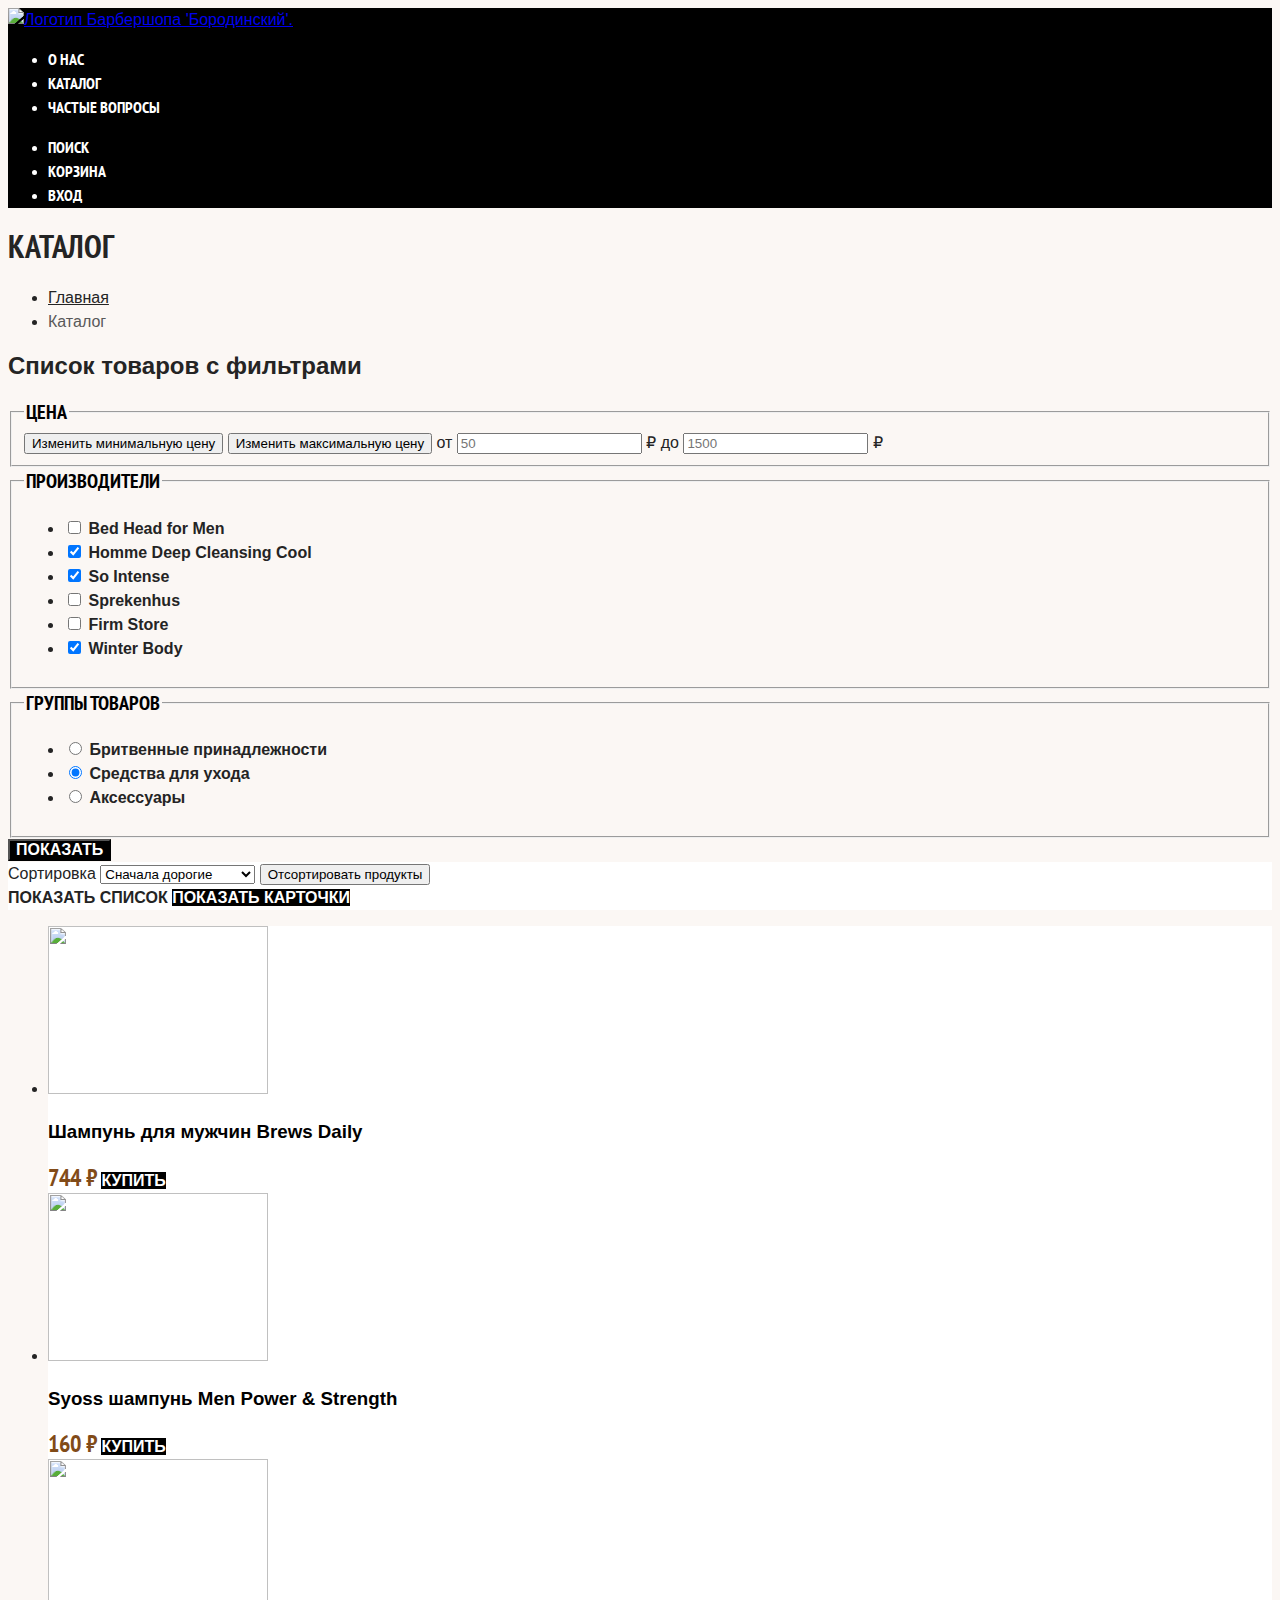
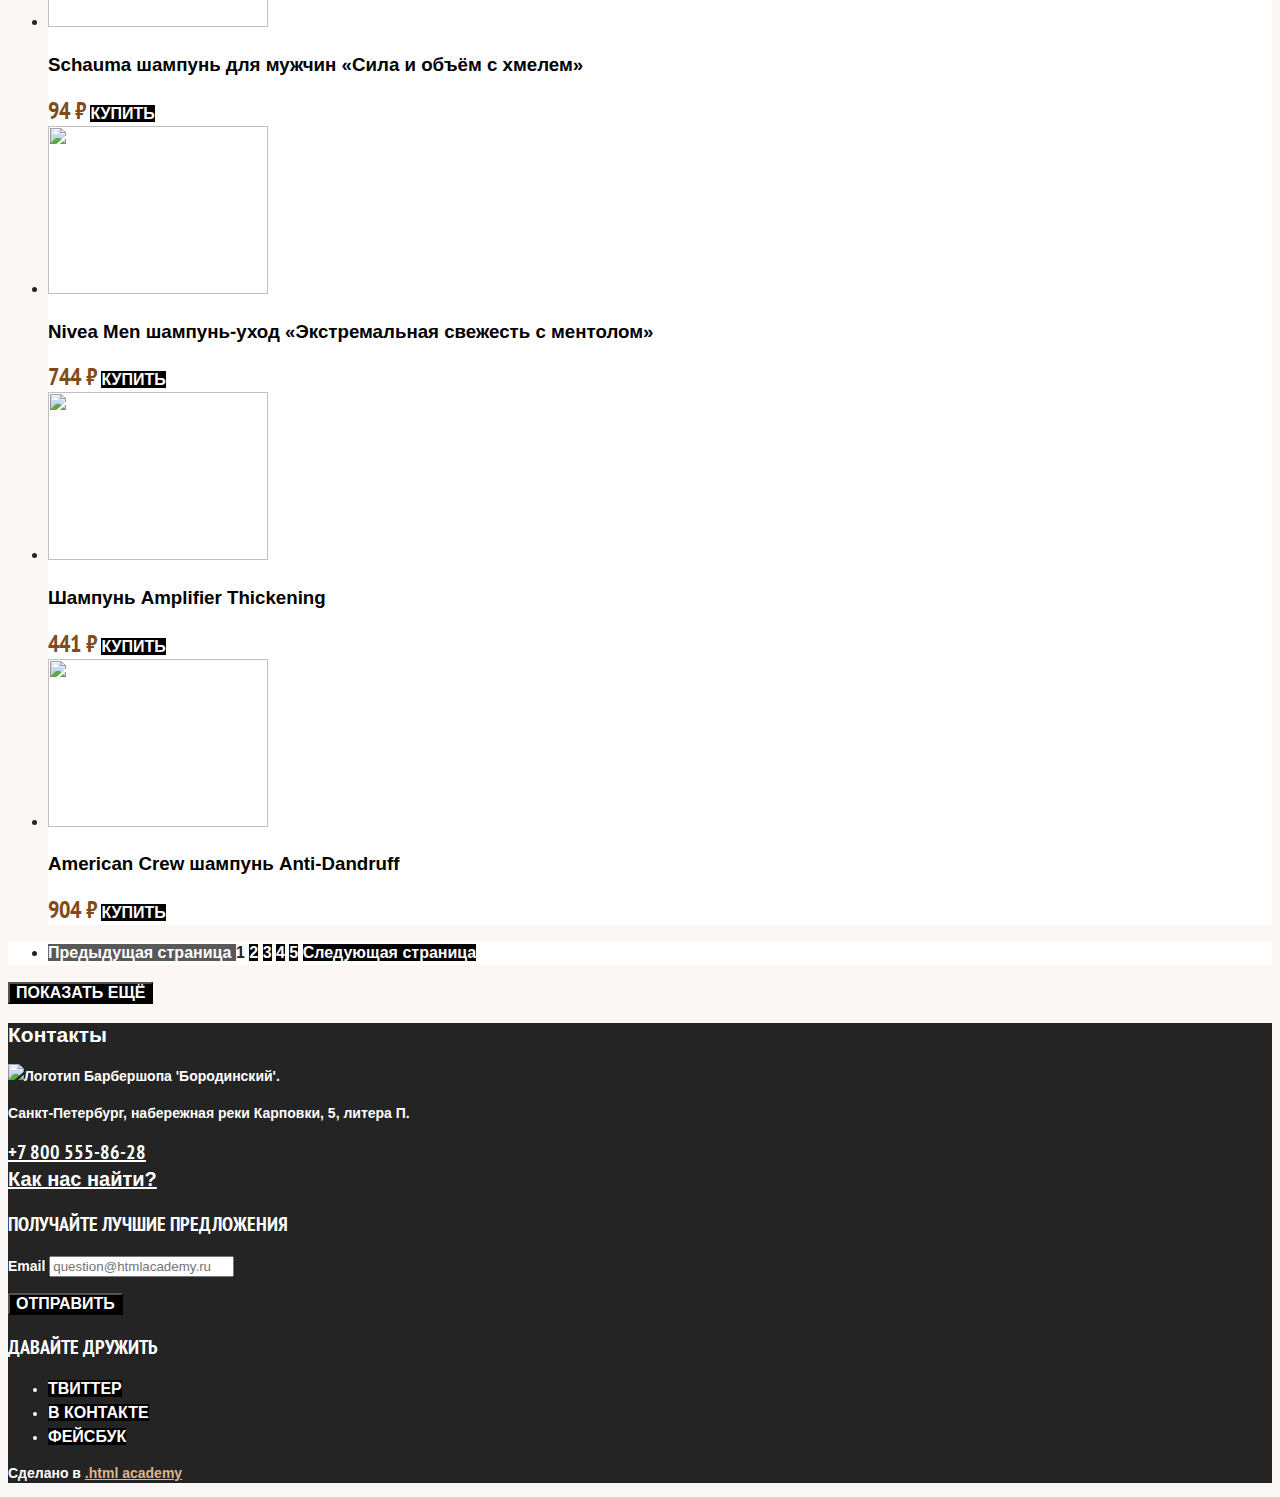
==== catalog.html @ 208378c4 "Базовая стилизация страниц" ====
<!DOCTYPE html>
<html lang="ru">

<head>
  <meta charset="UTF-8">
  <meta http-equiv="X-UA-Compatible" content="IE=edge">
  <meta name="viewport" content="width=device-width, initial-scale=1.0">
  <title>Каталог</title>
  <link rel="preconnect" href="https://fonts.googleapis.com">
  <link rel="preconnect" href="https://fonts.gstatic.com" crossorigin>
  <link href="https://fonts.googleapis.com/css2?family=PT+Sans+Narrow:wght@700&display=swap" rel="stylesheet">
  <link rel="stylesheet" href="style/style.css">
</head>

<body>
  <header class="page-header">
    <nav class="navigation">
      <a class="navigation__logo" href="index.html">
        <img class="page-header__logo" src="images/logo-short-header.svg" width="140" height="18"
          alt="Логотип Барбершопа 'Бородинский'.">
      </a>
      <ul class="navigation__list">
        <li class="navigatioin__item">
          <a class="navigation__link" href="about.html">О нас</a>
        </li>
        <li class="navigatioin__item">
          <a class="navigation__link navigation__link--current" href="catalog.html">Каталог</a>
        </li>
        <li class="navigatioin__item">
          <a class="navigation__link" href="faq.html">Частые вопросы</a>
        </li>
      </ul>
      <ul class="navigation__list navigation__list--user">
        <li class="navigatioin__item">
          <a class="navigation__link" href="№">
            <span class="visually-hidden">Поиск</span>
          </a>
        </li>
        <li class="navigatioin__item">
          <a class="navigation__link" href="#">
            <span class="visually-hidden">Корзина</span>
          </a>
        </li>
        <li class="navigatioin__item">
          <a class="navigation__link" href="#">Вход</a>
        </li>
      </ul>
    </nav>
  </header>
  <main class="main-inner">
    <header class="inner-header">
      <h1 class="inner-header__title">Каталог</h1>
      <ul class="breadcrumbs">
        <li class="breadcrumbs__item">
          <a class="breadcrumbs__link" href="index.html">Главная</a>
        </li>
        <li class="breadcrumbs__item">
          <a class="breadcrumbs__link breadcrumbs__link--current">Каталог</a>
        </li>
      </ul>
    </header>
    <section class="catalog-products">
      <h2 class="visually-hidden">Список товаров с фильтрами</h2>
      <form class="catalog-filter" action="https://echo.htmlacademy.ru" method="get">
        <fieldset class="catalog-filter__group">
          <legend class="catalog-filter__title">Цена</legend>
          <button class="range__toggle range-toggle--min" type="button">
            <span class="visually-hidden">Изменить минимальную цену</span>
          </button>
          <button class="range__toggle range-toggle--max" type="button">
            <span class="visually-hidden">Изменить максимальную цену</span>
          </button>
          <label class="catalog-filter__label">от
            <input class="catalog-filter__input" name="min-price" type="text" placeholder="50"> ₽
          </label>
          <label class="catalog-filter__label">до
            <input class="catalog-filter__input" name="min-price" type="text" placeholder="1500"> ₽
          </label>
        </fieldset>
        <fieldset class="catalog-filter__group">
          <legend class="catalog-filter__title">Производители</legend>
          <ul class="catalog-filter__list">
            <li class="catalog-filter__item">
              <label class="control">
                <input class="visually-hidden control__input" name="Bed Head for Men" type="checkbox">
                <span class="control__mark"></span>
                <span class="control__label">Bed Head for Men</span>
              </label>
            </li>
            <li class="catalog-filter__item">
              <label class="control">
                <input class="visually-hidden control__input" name="Homme Deep Cleansing Cool" type="checkbox" checked>
                <span class="control__mark"></span>
                <span class="control__label">Homme Deep Cleansing Cool</span>
              </label>
            </li>
            <li class="catalog-filter__item">
              <label class="control">
                <input class="visually-hidden control__input" name="So Intense" type="checkbox" checked>
                <span class="control__mark"></span>
                <span class="control__label">So Intense</span>
              </label>
            </li>
            <li class="catalog-filter__item">
              <label class="control">
                <input class="visually-hidden control__input" name="Sprekenhus" type="checkbox">
                <span class="control__mark"></span>
                <span class="control__label">Sprekenhus</span>
              </label>
            </li>
            <li class="catalog-filter__item">
              <label class="control">
                <input class="visually-hidden control__input" name="Firm Storе" type="checkbox">
                <span class="control__mark"></span>
                <span class="control__label">Firm Storе</span>
              </label>
            </li>
            <li class="catalog-filter__item">
              <label class="control">
                <input class="visually-hidden control__input" name="Winter Body" type="checkbox" checked>
                <span class="control__mark"></span>
                <span class="control__label">Winter Body</span>
              </label>
            </li>
          </ul>
        </fieldset>
        <fieldset class="catalog-filter__group">
          <legend class="catalog-filter__title">Группы товаров</legend>
          <ul class="catalog-filter__list">
            <li class="catalog-filter__item">
              <label class="control">
                <input class="visually-hidden control__input" name="product-group" value="shaving-supples" type="radio">
                <span class="control__mark"></span>
                <span class="control__label">Бритвенные принадлежности</span>
              </label>
            </li>
            <li class="catalog-filter__item">
              <label class="control">
                <input class="visually-hidden control__input" name="product-group" value="care-products" type="radio"
                  checked>
                <span class="control__mark"></span>
                <span class="control__label">Средства для ухода</span>
              </label>
            </li>
            <li class="catalog-filter__item">
              <label class="control">
                <input class="visually-hidden control__input" name="product-group" value="accessories" type="radio">
                <span class="control__mark"></span>
                <span class="control__label">Аксессуары</span>
              </label>
            </li>
          </ul>
        </fieldset>
        <button class="button" type="submit">Показать</button>
      </form>
      <div class="sorting-container">
        <form class="sorting-type" action="https://echo.htmlacademy.ru" method="get">
          <label class="visually-hidden" for="sorting">Сортировка</label>
          <select class="select-control" id="sorting" name="sorting">
            <option value="popular">Сначала популярные</option>
            <option value="cheap">Сначала дешевые</option>
            <option value="expensive" selected>Сначала дорогие</option>
          </select>
          <button class="visually-hidden">Отсортировать продукты</button>
        </form>
        <a class="button button--light" href="#">
          <span class="visually-hidden">Показать список</span>
        </a>
        <a class="button" href="#">
          <span class="visually-hidden">Показать карточки</span>
        </a>
      </div>
      <ul class="product-list">
        <li class="product-list__item">
          <a class="product-list__link" href="#">
            <img class="product-list__image" src="images/catalog/product-1.jpg" width="220" height="168" alt="">
            <h3 class="product-list__title">Шампунь для мужчин Brews Daily</h3>
          </a>
          <b class="product-list__price">744 ₽</b>
          <a class="button" href="#">Купить</a>
        </li>
        <li class="product-list__item">
          <a class="product-list__link" href="#">
            <img class="product-list__image" src="images/catalog/product-2.jpg" width="220" height="168" alt="">
            <h3 class="product-list__title">Syoss шампунь Men Power & Strength</h3>
          </a>
          <b class="product-list__price">160 ₽</b>
          <a class="button" href="#">Купить</a>
        </li>
        <li class="product-list__item">
          <a class="product-list__link" href="#">
            <img class="product-list__image" src="images/catalog/product-3.jpg" width="220" height="168" alt="">
            <h3 class="product-list__title">Schauma шампунь для мужчин «Сила и объём с хмелем»</h3>
          </a>
          <b class="product-list__price">94 ₽</b>
          <a class="button" href="#">Купить</a>
        </li>
        <li class="product-list__item">
          <a class="product-list__link" href="#">
            <img class="product-list__image" src="images/catalog/product-4.jpg" width="220" height="168" alt="">
            <h3 class="product-list__title">Nivea Men шампунь-уход «Экстремальная свежесть с ментолом»</h3>
          </a>
          <b class="product-list__price">744 ₽</b>
          <a class="button" href="#">Купить</a>
        </li>
        <li class="product-list__item">
          <a class="product-list__link" href="#">
            <img class="product-list__image" src="images/catalog/product-5.jpg" width="220" height="168" alt="">
            <h3 class="product-list__title">Шампунь Amplifier Thickening</h3>
          </a>
          <b class="product-list__price">441 ₽</b>
          <a class="button" href="#">Купить</a>
        </li>
        <li class="product-list__item">
          <a class="product-list__link" href="#">
            <img class="product-list__image" src="images/catalog/product-6.jpg" width="220" height="168" alt="">
            <h3 class="product-list__title">American Crew шампунь Anti-Dandruff</h3>
            <b class="product-list__price">904 ₽</b>
            <a class="button" href="#">Купить</a>
        </li>
      </ul>
      <ul class="pagination">
        <li class="pagination__item">
          <a class="pagination__link pagination__link--prev pagination__link--disabled">
            <span class="visually-hidden">Предыдущая страница</span>
          </a>
          <a class="pagination__link pagination__link--current">1</a>
          <a class="pagination__link" href="#">2</a>
          <a class="pagination__link" href="#">3</a>
          <a class="pagination__link" href="#">4</a>
          <a class="pagination__link" href="#">5</a>
          <a class="pagination__link pagination__link--next" href="#">
            <span class="visually-hidden">Следующая страница</span>
          </a>
        </li>
      </ul>
      <button class="button">Показать ещё</button>
    </section>
  </main>
  <footer class="page-footer">
    <section class="footer-contacts">
      <h2 class="visually-hidden">Контакты</h2>
      <img class="footer-contacts__logo" src="images/logo-short-footer.svg" width="187" height="24"
        alt="Логотип Барбершопа 'Бородинский'.">
      <address class="contacts__address">
        <p class="footer-contacts__address-text">Санкт-Петербург, набережная реки Карповки, 5, литера П.</p>
        <a class="footer-contacts__phone" href="tel:88005558628">+7 800 555-86-28</a>
      </address>
      <a class="footer-contacts__link"
        href="https://www.google.com/maps/place/%D0%BD%D0%B0%D0%B1.+P%D0%B5%D0%BA%D0%B8+%D0%9A%D0%B0%D1%80%D0%BF%D0%BE%D0%B2%D0%BA%D0%B8,+5+%D0%BA%D0%BE%D1%80%D0%BF%D1%83%D1%81+%D0%9F,+%D0%A1%D0%B0%D0%BD%D0%BA%D1%82-%D0%9F%D0%B5%D1%82%D0%B5%D1%80%D0%B1%D1%83%D1%80%D0%B3,+197022/@59.9683447,30.3151923,17z/data=!3m1!4b1!4m5!3m4!1s0x4696315bc4e8ce61:0x74d4f0cbfe1fd995!8m2!3d59.968342!4d30.317381">Как
        нас найти?</a>
    </section>
    <section class="newsletter-form">
      <h2 class="newsletter-form__title">Получайте лучшие предложения</h2>
      <form class="newsletter-form__block" action="https://echo.htmlacademy.ru" method="post">
        <p class="newsletter-form__email">
          <label class="visually-hidden" for="newsletter-email">Email</label>
          <input class="field" id="newsletter-email" name="newsletter-email" type="email"
            placeholder="question@htmlacademy.ru" required>
        </p>
        <button class="button newsletter-form__button">
          <span class="visually-hidden">Отправить</span>
        </button>
      </form>
    </section>
    <section class="footer-social">
      <h2 class="footer-social__title">Давайте дружить</h2>
      <ul class="footer-social__list">
        <li class="footer-social__item">
          <a class="button" href="https://twitter.com/htmlacademy_ru">
            <span class="visually-hidden">Твиттер</span>
          </a>
        </li>
        <li class="footer-social__item">
          <a class="button" href="https://vk.com/htmlacademy">
            <span class="visually-hidden">В контакте</span>
          </a>
        </li>
        <li class="footer-social__item">
          <a class="button" href="https://www.facebook.com/htmlacademy">
            <span class="visually-hidden">Фейсбук</span>
          </a>
        </li>
      </ul>
      <p class="about-text">Сделано в <a class="html-academy-link" href="https://htmlacademy.ru/">.html academy</a></p>
    </section>
  </footer>

</body>

</html>
---- style/style.css ----
/* PT Sans */

@font-face {
  font-family: "PT Sans";
  font-style: normal;
  font-weight: 400;
  src: url("../fonts/ptsans-400.woff2") format("woff2"),
    url("../fonts/ptsans-400.woff") format("woff");
  font-display: swap;
}

@font-face {
  font-family: "PT Sans";
  font-style: normal;
  font-weight: 700;
  src: url("../fonts/ptsans-700.woff2") format("woff2"),
    url("../fonts/ptsans-700.woff") format("woff");
  font-display: swap;
}

body {
  font-family: "PT Sans", sans-serif;
  font-size: 16px;
  line-height: 24px;
  color: #242424;
  background-color: #fbf7f4;
  background-image: url("../images/noisy-texture.png");
}

.button {
  font-family: inherit;
  font-size: 16px;
  line-height: 16px;
  font-weight: 700;
  text-align: center;
  color: #ffffff;
  background-color: #000000;
  text-decoration: none;
  text-transform: uppercase;
}

.button--feedback {
  color: #000000;
  background-color: #ffffff;
}

.button--light {
  color: #242424;
  background-color: #ffffff;
}

/* Шапка */
.page-header {
  color: #ffffff;
  background-color: #000000;
}

/* Навигация */
.navigation__link {
  font-family: "PT Sans Narrow", sans-serif;
  font-weight: 700;
  line-height: 22px;
  color: inherit;
  text-align: center;
  text-transform: uppercase;
  text-decoration: none;
}

.main-index {
  color: #ffffff;
  background-color: #000000;
  background-image: url("../images/index-bg.jpg");
  background-size: 100% auto;
  background-repeat: no-repeat;
}

/* Преимущества */
.advantages__list {
  text-align: center;
}

.advantages__title {
  font-family: "PT Sans Narrow", sans-serif;
  font-size: 32px;
  line-height: 35px;
  text-transform: uppercase;
}

/* Index-columns */
.index-columns {
  color: #242424;
  background-color: #fbf7f4;
  background-image: url("../images/noisy-texture.png");
}

/* Популярные услуги */
.services {
  text-transform: uppercase;
}

.services__title {
  font-family: "PT Sans Narrow", sans-serif;
  font-size: 32px;
  line-height: 35px;
}

.services__list {
  font-size: 20px;
  line-height: 28px;
  font-weight: 700;
}

.services__price {
  font-family: "PT Sans Narrow", sans-serif;
  color: #af7842;
}

/* Галлерея */
.gallery__title {
  font-family: "PT Sans Narrow", sans-serif;
  font-size: 32px;
  line-height: 35px;
  text-transform: uppercase;
}

/* Контакты */
.contacts {
  font-weight: 700;
}

.contacts__title {
  font-family: "PT Sans Narrow", sans-serif;
  font-size: 32px;
  line-height: 35px;
  text-transform: uppercase;
}

.contacts__subtitle {
  font-family: "PT Sans Narrow", sans-serif;
  font-size: 20px;
  line-height: 28px;
  color: #af7842;
  text-transform: uppercase;
}

.contacts__address {
  font-style: normal;
}

.contacts__address-text {
  font-family: "PT Sans", sans-serif;
}

.contacts__phone {
  font-family: "PT Sans Narrow", sans-serif;
  font-size: 24px;
  line-height: 28px;
  color: #242424;
}

/* Форма записи */
.appointment__title {
  font-family: "PT Sans Narrow", sans-serif;
  font-size: 32px;
  line-height: 35px;
  text-transform: uppercase;
}

.appointment__text {
  color: #595959;
}

.appointment__form-label-text {
  line-height: 22px;
  font-weight: 700;
  text-transform: uppercase;
}

/* Футер */
.page-footer {
  font-size: 14px;
  font-weight: 700;
  color: #ffffff;
  background-color: #242424;
  background-image: url("../images/noisy-texture.png");
}

.footer-contacts__address-text {
  line-height: 22px;
}

.footer-contacts__phone {
  font-family: "PT Sans Narrow", sans-serif;
  font-size: 20px;
  line-height: 28px;
  color: inherit;
}

.footer-contacts__link {
  font-size: 20px;
  line-height: 26px;
  color: inherit;
}

.newsletter-form__title {
  font-family: "PT Sans Narrow", sans-serif;
  font-size: 20px;
  line-height: 28px;
  text-transform: uppercase;
}

.footer-social__title {
  font-family: "PT Sans Narrow", sans-serif;
  font-size: 20px;
  line-height: 28px;
  text-transform: uppercase;
}

.about-text {
  line-height: 20px;
}

.html-academy-link {
  color: #dbb590;
}

/* Внутренние страницы */
.inner-header__title {
  font-family: "PT Sans Narrow", sans-serif;
  font-size: 32px;
  line-height: 35px;
  text-transform: uppercase;
}

/* Каталог */
/* Хлебные крошки */
.breadcrumbs__link {
  line-height: 22px;
  color: inherit;
}

.breadcrumbs__link--current {
  color: #595959;
}

/* Каталог-фильтр */
.catalog-filter__title {
  font-family: "PT Sans Narrow", sans-serif;
  font-weight: 700;
  font-size: 20px;
  line-height: 28px;
  color: #000000;
  text-transform: uppercase;
}

.control__label {
  font-weight: 700;
  line-height: 22px;
}

/* Sorting */
.sorting-container {
  color: #242424;
  background-color: #ffffff;
}

/* Карточки товара */
.product-list__item {
  background-color: #ffffff;
}

.product-list__link {
  text-decoration: none;
}

.product-list__title {
  font-weight: 700;
  color: #000000;
}

.product-list__price {
  font-family: "PT Sans Narrow", sans-serif;
  font-weight: 700;
  font-size: 24px;
  line-height: 29px;
  text-transform: uppercase;
  color: #814b18;
}

/* Пагинация */
.pagination {
  background-color: #ffffff;
}

.pagination__link {
  font-weight: 700;
  line-height: 16px;
  text-align: center;
  color: #ffffff;
  background-color: #000000;
  text-decoration: none;
}

.pagination__link--current {
  color: #242424;
  background-color: #ffffff;
}

.pagination__link--disabled {
  color: #ffffff;
  background-color: #595959;
}
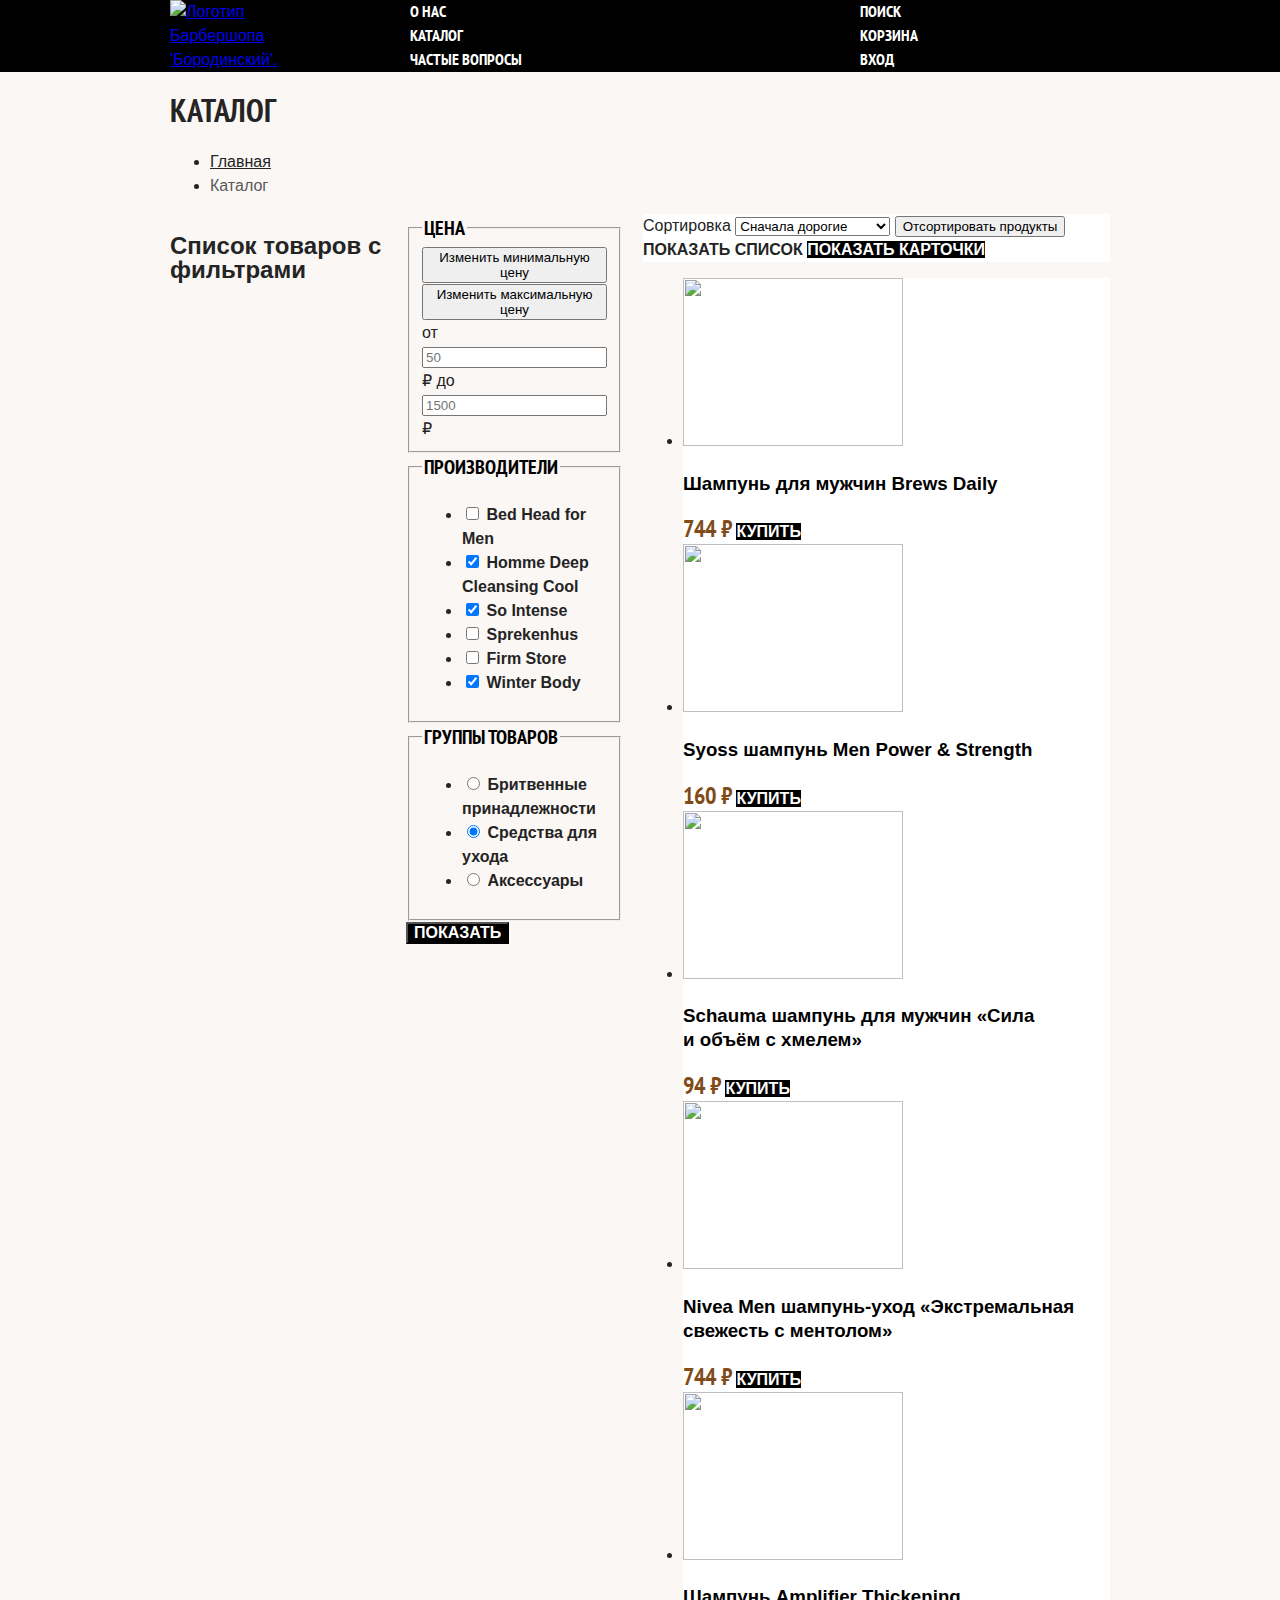
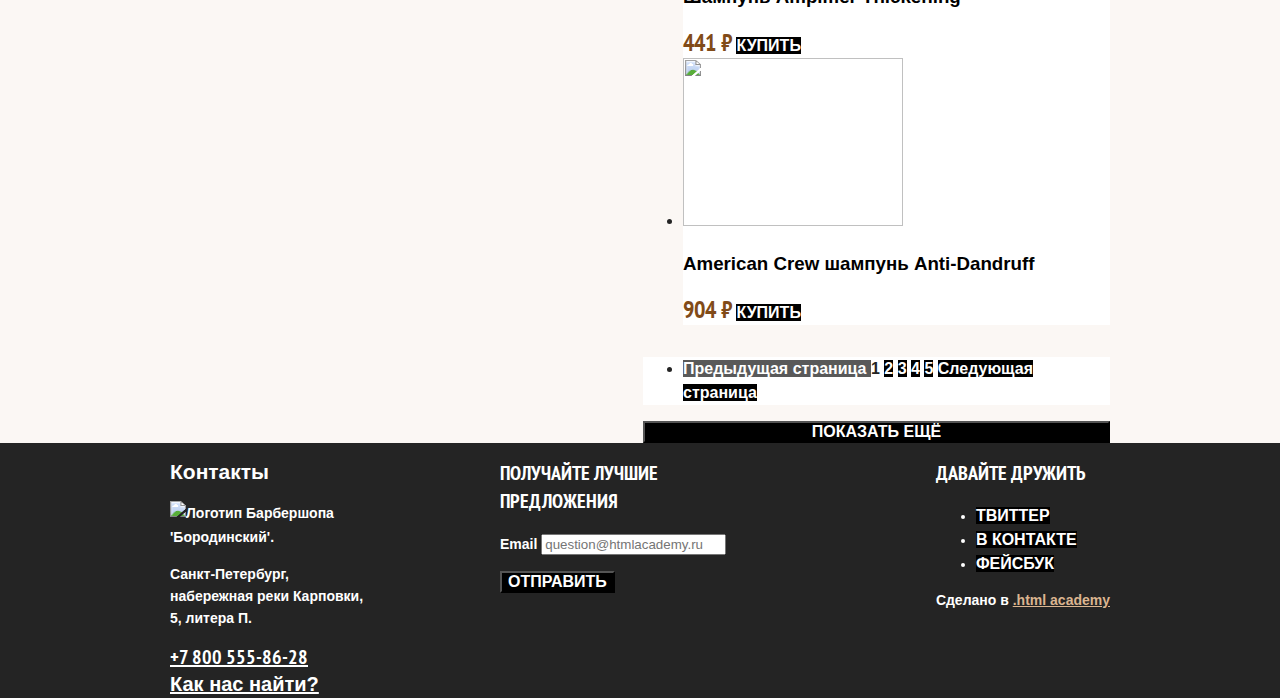
==== commit afee9715: "Делает разметку крупных сеточных блоков" ====
--- a/catalog.html
+++ b/catalog.html
@@ -47,243 +47,252 @@
       </ul>
     </nav>
   </header>
-  <main class="main-inner">
-    <header class="inner-header">
-      <h1 class="inner-header__title">Каталог</h1>
-      <ul class="breadcrumbs">
-        <li class="breadcrumbs__item">
-          <a class="breadcrumbs__link" href="index.html">Главная</a>
-        </li>
-        <li class="breadcrumbs__item">
-          <a class="breadcrumbs__link breadcrumbs__link--current">Каталог</a>
-        </li>
-      </ul>
-    </header>
-    <section class="catalog-products">
-      <h2 class="visually-hidden">Список товаров с фильтрами</h2>
-      <form class="catalog-filter" action="https://echo.htmlacademy.ru" method="get">
-        <fieldset class="catalog-filter__group">
-          <legend class="catalog-filter__title">Цена</legend>
-          <button class="range__toggle range-toggle--min" type="button">
-            <span class="visually-hidden">Изменить минимальную цену</span>
-          </button>
-          <button class="range__toggle range-toggle--max" type="button">
-            <span class="visually-hidden">Изменить максимальную цену</span>
-          </button>
-          <label class="catalog-filter__label">от
-            <input class="catalog-filter__input" name="min-price" type="text" placeholder="50"> ₽
-          </label>
-          <label class="catalog-filter__label">до
-            <input class="catalog-filter__input" name="min-price" type="text" placeholder="1500"> ₽
-          </label>
-        </fieldset>
-        <fieldset class="catalog-filter__group">
-          <legend class="catalog-filter__title">Производители</legend>
-          <ul class="catalog-filter__list">
-            <li class="catalog-filter__item">
-              <label class="control">
-                <input class="visually-hidden control__input" name="Bed Head for Men" type="checkbox">
-                <span class="control__mark"></span>
-                <span class="control__label">Bed Head for Men</span>
-              </label>
-            </li>
-            <li class="catalog-filter__item">
-              <label class="control">
-                <input class="visually-hidden control__input" name="Homme Deep Cleansing Cool" type="checkbox" checked>
-                <span class="control__mark"></span>
-                <span class="control__label">Homme Deep Cleansing Cool</span>
-              </label>
-            </li>
-            <li class="catalog-filter__item">
-              <label class="control">
-                <input class="visually-hidden control__input" name="So Intense" type="checkbox" checked>
-                <span class="control__mark"></span>
-                <span class="control__label">So Intense</span>
-              </label>
-            </li>
-            <li class="catalog-filter__item">
-              <label class="control">
-                <input class="visually-hidden control__input" name="Sprekenhus" type="checkbox">
-                <span class="control__mark"></span>
-                <span class="control__label">Sprekenhus</span>
-              </label>
-            </li>
-            <li class="catalog-filter__item">
-              <label class="control">
-                <input class="visually-hidden control__input" name="Firm Storе" type="checkbox">
-                <span class="control__mark"></span>
-                <span class="control__label">Firm Storе</span>
-              </label>
-            </li>
-            <li class="catalog-filter__item">
-              <label class="control">
-                <input class="visually-hidden control__input" name="Winter Body" type="checkbox" checked>
-                <span class="control__mark"></span>
-                <span class="control__label">Winter Body</span>
-              </label>
+  <main class="main-container">
+    <div class="page-container">
+      <header class="inner-header">
+        <h1 class="inner-header__title">Каталог</h1>
+        <ul class="breadcrumbs">
+          <li class="breadcrumbs__item">
+            <a class="breadcrumbs__link" href="index.html">Главная</a>
+          </li>
+          <li class="breadcrumbs__item">
+            <a class="breadcrumbs__link breadcrumbs__link--current">Каталог</a>
+          </li>
+        </ul>
+      </header>
+      <section class="catalog-products">
+        <h2 class="visually-hidden">Список товаров с фильтрами</h2>
+        <form class="catalog-filter" action="https://echo.htmlacademy.ru" method="get">
+          <fieldset class="catalog-filter__group">
+            <legend class="catalog-filter__title">Цена</legend>
+            <button class="range__toggle range-toggle--min" type="button">
+              <span class="visually-hidden">Изменить минимальную цену</span>
+            </button>
+            <button class="range__toggle range-toggle--max" type="button">
+              <span class="visually-hidden">Изменить максимальную цену</span>
+            </button>
+            <label class="catalog-filter__label">от
+              <input class="catalog-filter__input" name="min-price" type="text" placeholder="50"> ₽
+            </label>
+            <label class="catalog-filter__label">до
+              <input class="catalog-filter__input" name="min-price" type="text" placeholder="1500"> ₽
+            </label>
+          </fieldset>
+          <fieldset class="catalog-filter__group">
+            <legend class="catalog-filter__title">Производители</legend>
+            <ul class="catalog-filter__list">
+              <li class="catalog-filter__item">
+                <label class="control">
+                  <input class="visually-hidden control__input" name="Bed Head for Men" type="checkbox">
+                  <span class="control__mark"></span>
+                  <span class="control__label">Bed Head for Men</span>
+                </label>
+              </li>
+              <li class="catalog-filter__item">
+                <label class="control">
+                  <input class="visually-hidden control__input" name="Homme Deep Cleansing Cool" type="checkbox"
+                    checked>
+                  <span class="control__mark"></span>
+                  <span class="control__label">Homme Deep Cleansing Cool</span>
+                </label>
+              </li>
+              <li class="catalog-filter__item">
+                <label class="control">
+                  <input class="visually-hidden control__input" name="So Intense" type="checkbox" checked>
+                  <span class="control__mark"></span>
+                  <span class="control__label">So Intense</span>
+                </label>
+              </li>
+              <li class="catalog-filter__item">
+                <label class="control">
+                  <input class="visually-hidden control__input" name="Sprekenhus" type="checkbox">
+                  <span class="control__mark"></span>
+                  <span class="control__label">Sprekenhus</span>
+                </label>
+              </li>
+              <li class="catalog-filter__item">
+                <label class="control">
+                  <input class="visually-hidden control__input" name="Firm Storе" type="checkbox">
+                  <span class="control__mark"></span>
+                  <span class="control__label">Firm Storе</span>
+                </label>
+              </li>
+              <li class="catalog-filter__item">
+                <label class="control">
+                  <input class="visually-hidden control__input" name="Winter Body" type="checkbox" checked>
+                  <span class="control__mark"></span>
+                  <span class="control__label">Winter Body</span>
+                </label>
+              </li>
+            </ul>
+          </fieldset>
+          <fieldset class="catalog-filter__group">
+            <legend class="catalog-filter__title">Группы товаров</legend>
+            <ul class="catalog-filter__list">
+              <li class="catalog-filter__item">
+                <label class="control">
+                  <input class="visually-hidden control__input" name="product-group" value="shaving-supples"
+                    type="radio">
+                  <span class="control__mark"></span>
+                  <span class="control__label">Бритвенные принадлежности</span>
+                </label>
+              </li>
+              <li class="catalog-filter__item">
+                <label class="control">
+                  <input class="visually-hidden control__input" name="product-group" value="care-products" type="radio"
+                    checked>
+                  <span class="control__mark"></span>
+                  <span class="control__label">Средства для ухода</span>
+                </label>
+              </li>
+              <li class="catalog-filter__item">
+                <label class="control">
+                  <input class="visually-hidden control__input" name="product-group" value="accessories" type="radio">
+                  <span class="control__mark"></span>
+                  <span class="control__label">Аксессуары</span>
+                </label>
+              </li>
+            </ul>
+          </fieldset>
+          <button class="button" type="submit">Показать</button>
+        </form>
+        <div class="catalog-right-column">
+          <div class="sorting-container">
+            <form class="sorting-type" action="https://echo.htmlacademy.ru" method="get">
+              <label class="visually-hidden" for="sorting">Сортировка</label>
+              <select class="select-control" id="sorting" name="sorting">
+                <option value="popular">Сначала популярные</option>
+                <option value="cheap">Сначала дешевые</option>
+                <option value="expensive" selected>Сначала дорогие</option>
+              </select>
+              <button class="visually-hidden">Отсортировать продукты</button>
+            </form>
+            <a class="button button--light" href="#">
+              <span class="visually-hidden">Показать список</span>
+            </a>
+            <a class="button" href="#">
+              <span class="visually-hidden">Показать карточки</span>
+            </a>
+          </div>
+          <ul class="product-list">
+            <li class="product-list__item">
+              <a class="product-list__link" href="#">
+                <img class="product-list__image" src="images/catalog/product-1.jpg" width="220" height="168" alt="">
+                <h3 class="product-list__title">Шампунь для мужчин Brews Daily</h3>
+              </a>
+              <b class="product-list__price">744 ₽</b>
+              <a class="button" href="#">Купить</a>
+            </li>
+            <li class="product-list__item">
+              <a class="product-list__link" href="#">
+                <img class="product-list__image" src="images/catalog/product-2.jpg" width="220" height="168" alt="">
+                <h3 class="product-list__title">Syoss шампунь Men Power & Strength</h3>
+              </a>
+              <b class="product-list__price">160 ₽</b>
+              <a class="button" href="#">Купить</a>
+            </li>
+            <li class="product-list__item">
+              <a class="product-list__link" href="#">
+                <img class="product-list__image" src="images/catalog/product-3.jpg" width="220" height="168" alt="">
+                <h3 class="product-list__title">Schauma шампунь для мужчин «Сила и объём с хмелем»</h3>
+              </a>
+              <b class="product-list__price">94 ₽</b>
+              <a class="button" href="#">Купить</a>
+            </li>
+            <li class="product-list__item">
+              <a class="product-list__link" href="#">
+                <img class="product-list__image" src="images/catalog/product-4.jpg" width="220" height="168" alt="">
+                <h3 class="product-list__title">Nivea Men шампунь-уход «Экстремальная свежесть с ментолом»</h3>
+              </a>
+              <b class="product-list__price">744 ₽</b>
+              <a class="button" href="#">Купить</a>
+            </li>
+            <li class="product-list__item">
+              <a class="product-list__link" href="#">
+                <img class="product-list__image" src="images/catalog/product-5.jpg" width="220" height="168" alt="">
+                <h3 class="product-list__title">Шампунь Amplifier Thickening</h3>
+              </a>
+              <b class="product-list__price">441 ₽</b>
+              <a class="button" href="#">Купить</a>
+            </li>
+            <li class="product-list__item">
+              <a class="product-list__link" href="#">
+                <img class="product-list__image" src="images/catalog/product-6.jpg" width="220" height="168" alt="">
+                <h3 class="product-list__title">American Crew шампунь Anti-Dandruff</h3>
+                <b class="product-list__price">904 ₽</b>
+                <a class="button" href="#">Купить</a>
             </li>
           </ul>
-        </fieldset>
-        <fieldset class="catalog-filter__group">
-          <legend class="catalog-filter__title">Группы товаров</legend>
-          <ul class="catalog-filter__list">
-            <li class="catalog-filter__item">
-              <label class="control">
-                <input class="visually-hidden control__input" name="product-group" value="shaving-supples" type="radio">
-                <span class="control__mark"></span>
-                <span class="control__label">Бритвенные принадлежности</span>
-              </label>
-            </li>
-            <li class="catalog-filter__item">
-              <label class="control">
-                <input class="visually-hidden control__input" name="product-group" value="care-products" type="radio"
-                  checked>
-                <span class="control__mark"></span>
-                <span class="control__label">Средства для ухода</span>
-              </label>
-            </li>
-            <li class="catalog-filter__item">
-              <label class="control">
-                <input class="visually-hidden control__input" name="product-group" value="accessories" type="radio">
-                <span class="control__mark"></span>
-                <span class="control__label">Аксессуары</span>
-              </label>
+          <ul class="pagination">
+            <li class="pagination__item">
+              <a class="pagination__link pagination__link--prev pagination__link--disabled">
+                <span class="visually-hidden">Предыдущая страница</span>
+              </a>
+              <a class="pagination__link pagination__link--current">1</a>
+              <a class="pagination__link" href="#">2</a>
+              <a class="pagination__link" href="#">3</a>
+              <a class="pagination__link" href="#">4</a>
+              <a class="pagination__link" href="#">5</a>
+              <a class="pagination__link pagination__link--next" href="#">
+                <span class="visually-hidden">Следующая страница</span>
+              </a>
             </li>
           </ul>
-        </fieldset>
-        <button class="button" type="submit">Показать</button>
-      </form>
-      <div class="sorting-container">
-        <form class="sorting-type" action="https://echo.htmlacademy.ru" method="get">
-          <label class="visually-hidden" for="sorting">Сортировка</label>
-          <select class="select-control" id="sorting" name="sorting">
-            <option value="popular">Сначала популярные</option>
-            <option value="cheap">Сначала дешевые</option>
-            <option value="expensive" selected>Сначала дорогие</option>
-          </select>
-          <button class="visually-hidden">Отсортировать продукты</button>
-        </form>
-        <a class="button button--light" href="#">
-          <span class="visually-hidden">Показать список</span>
-        </a>
-        <a class="button" href="#">
-          <span class="visually-hidden">Показать карточки</span>
-        </a>
-      </div>
-      <ul class="product-list">
-        <li class="product-list__item">
-          <a class="product-list__link" href="#">
-            <img class="product-list__image" src="images/catalog/product-1.jpg" width="220" height="168" alt="">
-            <h3 class="product-list__title">Шампунь для мужчин Brews Daily</h3>
-          </a>
-          <b class="product-list__price">744 ₽</b>
-          <a class="button" href="#">Купить</a>
-        </li>
-        <li class="product-list__item">
-          <a class="product-list__link" href="#">
-            <img class="product-list__image" src="images/catalog/product-2.jpg" width="220" height="168" alt="">
-            <h3 class="product-list__title">Syoss шампунь Men Power & Strength</h3>
-          </a>
-          <b class="product-list__price">160 ₽</b>
-          <a class="button" href="#">Купить</a>
-        </li>
-        <li class="product-list__item">
-          <a class="product-list__link" href="#">
-            <img class="product-list__image" src="images/catalog/product-3.jpg" width="220" height="168" alt="">
-            <h3 class="product-list__title">Schauma шампунь для мужчин «Сила и объём с хмелем»</h3>
-          </a>
-          <b class="product-list__price">94 ₽</b>
-          <a class="button" href="#">Купить</a>
-        </li>
-        <li class="product-list__item">
-          <a class="product-list__link" href="#">
-            <img class="product-list__image" src="images/catalog/product-4.jpg" width="220" height="168" alt="">
-            <h3 class="product-list__title">Nivea Men шампунь-уход «Экстремальная свежесть с ментолом»</h3>
-          </a>
-          <b class="product-list__price">744 ₽</b>
-          <a class="button" href="#">Купить</a>
-        </li>
-        <li class="product-list__item">
-          <a class="product-list__link" href="#">
-            <img class="product-list__image" src="images/catalog/product-5.jpg" width="220" height="168" alt="">
-            <h3 class="product-list__title">Шампунь Amplifier Thickening</h3>
-          </a>
-          <b class="product-list__price">441 ₽</b>
-          <a class="button" href="#">Купить</a>
-        </li>
-        <li class="product-list__item">
-          <a class="product-list__link" href="#">
-            <img class="product-list__image" src="images/catalog/product-6.jpg" width="220" height="168" alt="">
-            <h3 class="product-list__title">American Crew шампунь Anti-Dandruff</h3>
-            <b class="product-list__price">904 ₽</b>
-            <a class="button" href="#">Купить</a>
-        </li>
-      </ul>
-      <ul class="pagination">
-        <li class="pagination__item">
-          <a class="pagination__link pagination__link--prev pagination__link--disabled">
-            <span class="visually-hidden">Предыдущая страница</span>
-          </a>
-          <a class="pagination__link pagination__link--current">1</a>
-          <a class="pagination__link" href="#">2</a>
-          <a class="pagination__link" href="#">3</a>
-          <a class="pagination__link" href="#">4</a>
-          <a class="pagination__link" href="#">5</a>
-          <a class="pagination__link pagination__link--next" href="#">
-            <span class="visually-hidden">Следующая страница</span>
-          </a>
-        </li>
-      </ul>
-      <button class="button">Показать ещё</button>
-    </section>
+          <button class="button">Показать ещё</button>
+        </div>
+      </section>
+    </div>
   </main>
   <footer class="page-footer">
-    <section class="footer-contacts">
-      <h2 class="visually-hidden">Контакты</h2>
-      <img class="footer-contacts__logo" src="images/logo-short-footer.svg" width="187" height="24"
-        alt="Логотип Барбершопа 'Бородинский'.">
-      <address class="contacts__address">
-        <p class="footer-contacts__address-text">Санкт-Петербург, набережная реки Карповки, 5, литера П.</p>
-        <a class="footer-contacts__phone" href="tel:88005558628">+7 800 555-86-28</a>
-      </address>
-      <a class="footer-contacts__link"
-        href="https://www.google.com/maps/place/%D0%BD%D0%B0%D0%B1.+P%D0%B5%D0%BA%D0%B8+%D0%9A%D0%B0%D1%80%D0%BF%D0%BE%D0%B2%D0%BA%D0%B8,+5+%D0%BA%D0%BE%D1%80%D0%BF%D1%83%D1%81+%D0%9F,+%D0%A1%D0%B0%D0%BD%D0%BA%D1%82-%D0%9F%D0%B5%D1%82%D0%B5%D1%80%D0%B1%D1%83%D1%80%D0%B3,+197022/@59.9683447,30.3151923,17z/data=!3m1!4b1!4m5!3m4!1s0x4696315bc4e8ce61:0x74d4f0cbfe1fd995!8m2!3d59.968342!4d30.317381">Как
-        нас найти?</a>
-    </section>
-    <section class="newsletter-form">
-      <h2 class="newsletter-form__title">Получайте лучшие предложения</h2>
-      <form class="newsletter-form__block" action="https://echo.htmlacademy.ru" method="post">
-        <p class="newsletter-form__email">
-          <label class="visually-hidden" for="newsletter-email">Email</label>
-          <input class="field" id="newsletter-email" name="newsletter-email" type="email"
-            placeholder="question@htmlacademy.ru" required>
+    <div class="page-footer__container">
+      <section class="footer-contacts">
+        <h2 class="visually-hidden">Контакты</h2>
+        <img class="footer-contacts__logo" src="images/logo-short-footer.svg" width="187" height="24"
+          alt="Логотип Барбершопа 'Бородинский'.">
+        <address class="contacts__address">
+          <p class="footer-contacts__address-text">Санкт-Петербург, набережная реки Карповки, 5, литера П.</p>
+          <a class="footer-contacts__phone" href="tel:88005558628">+7 800 555-86-28</a>
+        </address>
+        <a class="footer-contacts__link"
+          href="https://www.google.com/maps/place/%D0%BD%D0%B0%D0%B1.+P%D0%B5%D0%BA%D0%B8+%D0%9A%D0%B0%D1%80%D0%BF%D0%BE%D0%B2%D0%BA%D0%B8,+5+%D0%BA%D0%BE%D1%80%D0%BF%D1%83%D1%81+%D0%9F,+%D0%A1%D0%B0%D0%BD%D0%BA%D1%82-%D0%9F%D0%B5%D1%82%D0%B5%D1%80%D0%B1%D1%83%D1%80%D0%B3,+197022/@59.9683447,30.3151923,17z/data=!3m1!4b1!4m5!3m4!1s0x4696315bc4e8ce61:0x74d4f0cbfe1fd995!8m2!3d59.968342!4d30.317381">Как
+          нас найти?</a>
+      </section>
+      <section class="newsletter-form">
+        <h2 class="newsletter-form__title">Получайте лучшие предложения</h2>
+        <form class="newsletter-form__block" action="https://echo.htmlacademy.ru" method="post">
+          <p class="newsletter-form__email">
+            <label class="visually-hidden" for="newsletter-email">Email</label>
+            <input class="field" id="newsletter-email" name="newsletter-email" type="email"
+              placeholder="question@htmlacademy.ru" required>
+          </p>
+          <button class="button newsletter-form__button">
+            <span class="visually-hidden">Отправить</span>
+          </button>
+        </form>
+      </section>
+      <section class="footer-social">
+        <h2 class="footer-social__title">Давайте дружить</h2>
+        <ul class="footer-social__list">
+          <li class="footer-social__item">
+            <a class="button" href="https://twitter.com/htmlacademy_ru">
+              <span class="visually-hidden">Твиттер</span>
+            </a>
+          </li>
+          <li class="footer-social__item">
+            <a class="button" href="https://vk.com/htmlacademy">
+              <span class="visually-hidden">В контакте</span>
+            </a>
+          </li>
+          <li class="footer-social__item">
+            <a class="button" href="https://www.facebook.com/htmlacademy">
+              <span class="visually-hidden">Фейсбук</span>
+            </a>
+          </li>
+        </ul>
+        <p class="about-text">Сделано в <a class="html-academy-link" href="https://htmlacademy.ru/">.html academy</a>
         </p>
-        <button class="button newsletter-form__button">
-          <span class="visually-hidden">Отправить</span>
-        </button>
-      </form>
-    </section>
-    <section class="footer-social">
-      <h2 class="footer-social__title">Давайте дружить</h2>
-      <ul class="footer-social__list">
-        <li class="footer-social__item">
-          <a class="button" href="https://twitter.com/htmlacademy_ru">
-            <span class="visually-hidden">Твиттер</span>
-          </a>
-        </li>
-        <li class="footer-social__item">
-          <a class="button" href="https://vk.com/htmlacademy">
-            <span class="visually-hidden">В контакте</span>
-          </a>
-        </li>
-        <li class="footer-social__item">
-          <a class="button" href="https://www.facebook.com/htmlacademy">
-            <span class="visually-hidden">Фейсбук</span>
-          </a>
-        </li>
-      </ul>
-      <p class="about-text">Сделано в <a class="html-academy-link" href="https://htmlacademy.ru/">.html academy</a></p>
-    </section>
+      </section>
+    </div>
   </footer>
 
 </body>
--- a/style/style.css
+++ b/style/style.css
@@ -18,13 +18,21 @@
   font-display: swap;
 }
 
+html {
+  height: 100%;
+}
+
 body {
+  margin: 0;
+  display: flex;
+  flex-direction: column;
+  min-height: 100%;
   font-family: "PT Sans", sans-serif;
   font-size: 16px;
   line-height: 24px;
   color: #242424;
   background-color: #fbf7f4;
-  background-image: url("../images/noisy-texture.png");
+  background-image: url("/images/noisy-texture.png");
 }
 
 .button {
@@ -56,6 +64,30 @@
 }
 
 /* Навигация */
+.navigation {
+  display: flex;
+  width: 940px;
+  margin: 0 auto;
+}
+
+.navigation__logo {
+  width: 140px;
+  margin-right: 100px;
+}
+
+
+.navigation__list {
+  margin: 0;
+  padding: 0;
+  width: 430px;
+  list-style-type: none;
+}
+
+.navigation__list--user {
+  max-width: 250px;
+  margin-left: auto;
+}
+
 .navigation__link {
   font-family: "PT Sans Narrow", sans-serif;
   font-weight: 700;
@@ -66,7 +98,12 @@
   text-decoration: none;
 }
 
-.main-index {
+/* Main */
+.main-container {
+  flex-grow: 1;
+}
+
+.main--index {
   color: #ffffff;
   background-color: #000000;
   background-image: url("../images/index-bg.jpg");
@@ -74,9 +111,30 @@
   background-repeat: no-repeat;
 }
 
+/* Page-container */
+.page-container {
+  width: 940px;
+  margin: 0 auto;
+}
+
+/* Логотип */
+.logo {
+  display: block;
+  margin: 0 auto;
+}
+
 /* Преимущества */
 .advantages__list {
+  display: flex;
+  justify-content: space-between;
+  margin: 0;
+  padding: 0;
+  list-style-type: none;
   text-align: center;
+}
+
+.advantages__item {
+  width: 277px;
 }
 
 .advantages__title {
@@ -88,6 +146,9 @@
 
 /* Index-columns */
 .index-columns {
+  display: flex;
+  justify-content: space-between;
+  padding: 40px;
   color: #242424;
   background-color: #fbf7f4;
   background-image: url("../images/noisy-texture.png");
@@ -95,6 +156,7 @@
 
 /* Популярные услуги */
 .services {
+  width: 390px;
   text-transform: uppercase;
 }
 
@@ -116,6 +178,10 @@
 }
 
 /* Галлерея */
+.gallery {
+  width: 390px;
+}
+
 .gallery__title {
   font-family: "PT Sans Narrow", sans-serif;
   font-size: 32px;
@@ -125,6 +191,7 @@
 
 /* Контакты */
 .contacts {
+  width: 350px;
   font-weight: 700;
 }
 
@@ -159,6 +226,10 @@
 }
 
 /* Форма записи */
+.appointment {
+  width: 430px;
+}
+
 .appointment__title {
   font-family: "PT Sans Narrow", sans-serif;
   font-size: 32px;
@@ -185,6 +256,17 @@
   background-image: url("../images/noisy-texture.png");
 }
 
+.page-footer__container {
+  display: flex;
+  width: 940px;
+  margin: 0 auto;
+}
+
+.footer-contacts {
+  width: 200px;
+  margin-right: 130px;
+}
+
 .footer-contacts__address-text {
   line-height: 22px;
 }
@@ -202,11 +284,20 @@
   color: inherit;
 }
 
+.newsletter-form {
+  width: 277px;
+}
+
 .newsletter-form__title {
   font-family: "PT Sans Narrow", sans-serif;
   font-size: 20px;
   line-height: 28px;
   text-transform: uppercase;
+}
+
+.footer-social {
+  max-width: 190px;
+  margin-left: auto;
 }
 
 .footer-social__title {
@@ -243,7 +334,18 @@
   color: #595959;
 }
 
+/* catalog-products */
+
+.catalog-products {
+  display: flex;
+}
+
 /* Каталог-фильтр */
+.catalog-filter {
+  width: 220px;
+  margin-right: 20px;
+}
+
 .catalog-filter__title {
   font-family: "PT Sans Narrow", sans-serif;
   font-weight: 700;
@@ -256,6 +358,13 @@
 .control__label {
   font-weight: 700;
   line-height: 22px;
+}
+
+/*  catalog-right-column*/
+.catalog-right-column {
+  display: flex;
+  flex-direction: column;
+  width: 700px;
 }
 
 /* Sorting */
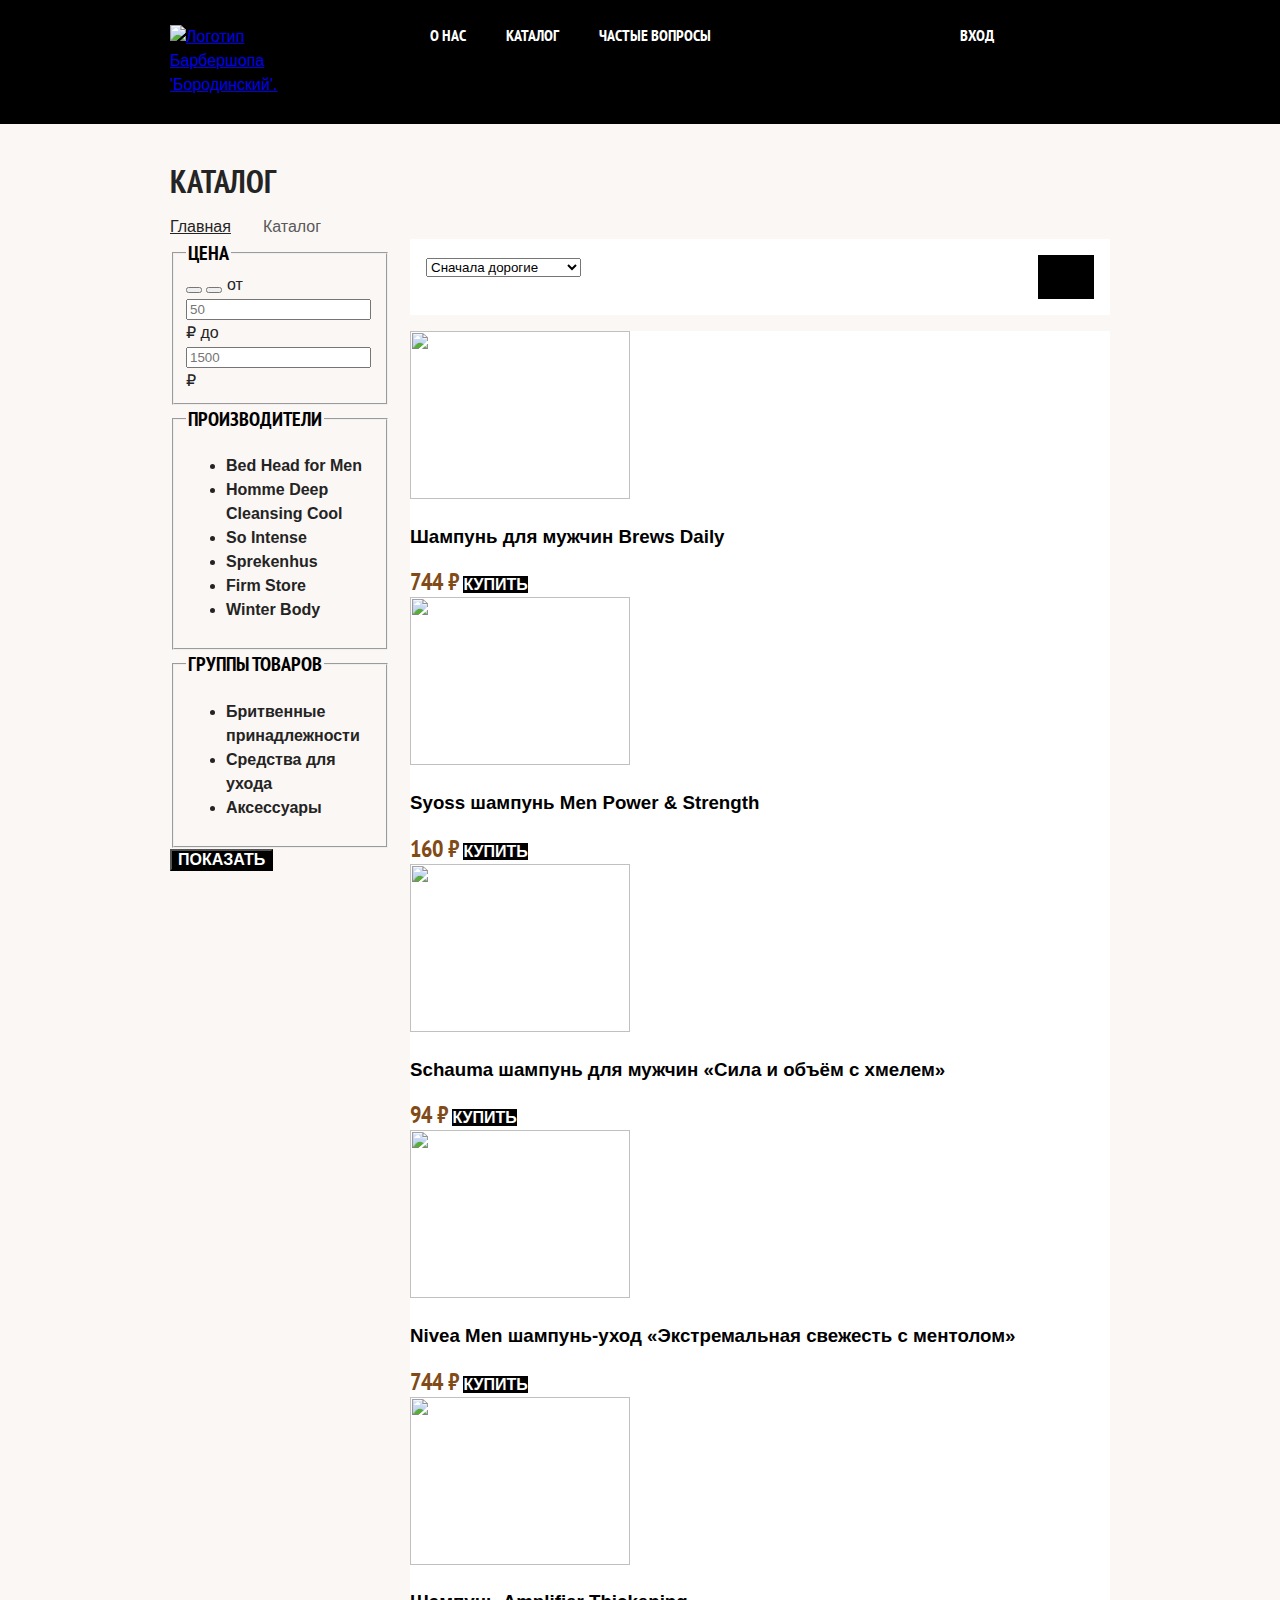
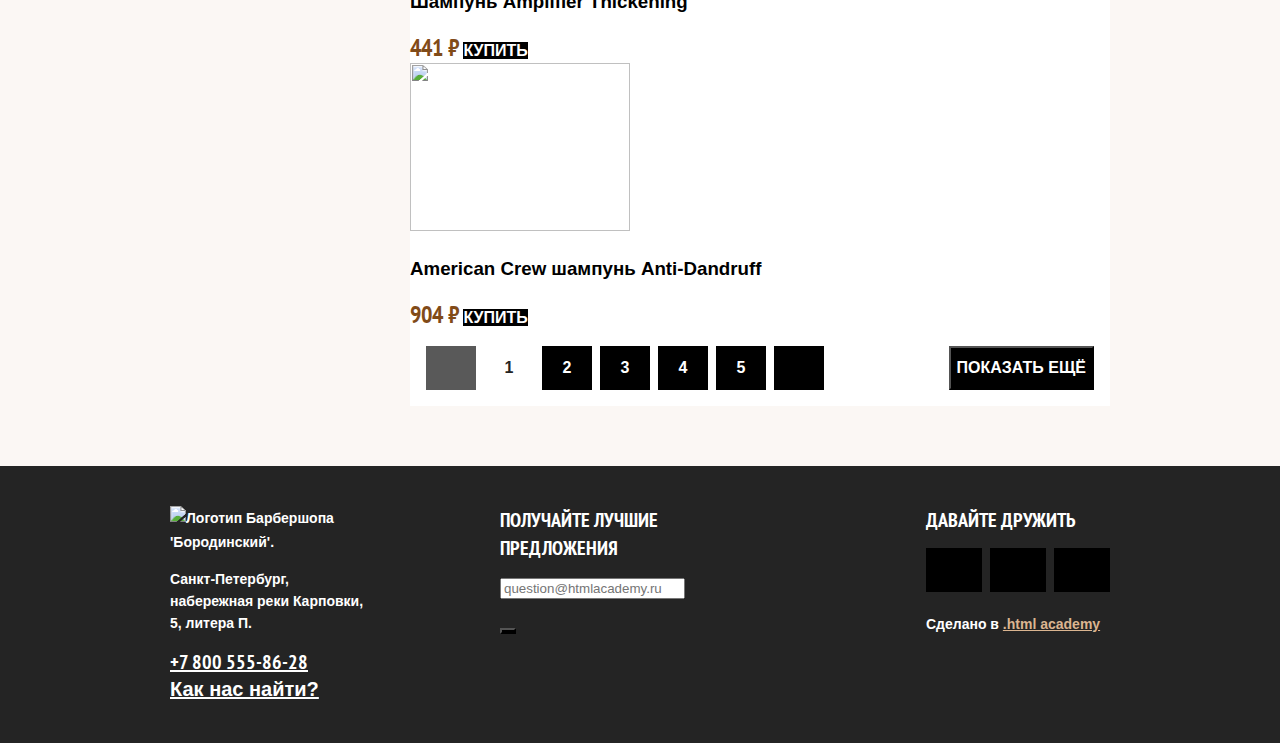
==== commit aa74be30: "Добавляет мелкую сетку на флексах" ====
--- a/catalog.html
+++ b/catalog.html
@@ -47,7 +47,7 @@
       </ul>
     </nav>
   </header>
-  <main class="main-container">
+  <main class="main-container main--inner">
     <div class="page-container">
       <header class="inner-header">
         <h1 class="inner-header__title">Каталог</h1>
@@ -223,22 +223,35 @@
                 <a class="button" href="#">Купить</a>
             </li>
           </ul>
-          <ul class="pagination">
-            <li class="pagination__item">
-              <a class="pagination__link pagination__link--prev pagination__link--disabled">
-                <span class="visually-hidden">Предыдущая страница</span>
-              </a>
-              <a class="pagination__link pagination__link--current">1</a>
-              <a class="pagination__link" href="#">2</a>
-              <a class="pagination__link" href="#">3</a>
-              <a class="pagination__link" href="#">4</a>
-              <a class="pagination__link" href="#">5</a>
-              <a class="pagination__link pagination__link--next" href="#">
-                <span class="visually-hidden">Следующая страница</span>
-              </a>
-            </li>
-          </ul>
-          <button class="button">Показать ещё</button>
+          <div class="pagination-container">
+            <ul class="pagination">
+              <li class="pagination__item">
+                <a class="pagination__link pagination__link--prev pagination__link--disabled">
+                  <span class="visually-hidden">Предыдущая страница</span>
+                </a>
+              </li>
+              <li class="pagination__item">
+                <a class="pagination__link pagination__link--current">1</a>
+              </li>
+              <li class="pagination__item">
+                <a class="pagination__link" href="#">2</a>
+
+              <li class="pagination__item">
+                <a class="pagination__link" href="#">3</a>
+              </li>
+              <li class="pagination__item">
+                <a class="pagination__link" href="#">4</a></li>
+              <li class="pagination__item">
+                <a class="pagination__link" href="#">5</a></li>
+              <li class="pagination__item">
+                <a class="pagination__link pagination__link--next" href="#">
+                  <span class="visually-hidden">Следующая страница</span>
+
+                </a>
+              </li>
+            </ul>
+            <button class="button">Показать ещё</button>
+          </div>
         </div>
       </section>
     </div>
--- a/style/style.css
+++ b/style/style.css
@@ -20,6 +20,13 @@
 
 html {
   height: 100%;
+  box-sizing: border-box;
+}
+
+*,
+*::after,
+*::before {
+  box-sizing: inherit;
 }
 
 body {
@@ -35,6 +42,17 @@
   background-image: url("/images/noisy-texture.png");
 }
 
+.visually-hidden {
+  position: absolute;
+  width: 1px;
+  height: 1px;
+  margin: -1px;
+  padding: 0;
+  overflow: hidden;
+  border: 0;
+  clip: rect(0 0 0 0);
+}
+
 .button {
   font-family: inherit;
   font-size: 16px;
@@ -71,12 +89,17 @@
 }
 
 .navigation__logo {
+  display: block;
+  padding-top: 25px;
+  padding-bottom: 27px;
   width: 140px;
   margin-right: 100px;
 }
 
 
 .navigation__list {
+  display: flex;
+  flex-wrap: wrap;
   margin: 0;
   padding: 0;
   width: 430px;
@@ -89,6 +112,8 @@
 }
 
 .navigation__link {
+  display: block;
+  padding: 24px 20px;
   font-family: "PT Sans Narrow", sans-serif;
   font-weight: 700;
   line-height: 22px;
@@ -98,12 +123,19 @@
   text-decoration: none;
 }
 
+.navigation__list--user .navigation__link {
+  min-width: 16px;
+  min-height: 22px;
+}
+
 /* Main */
 .main-container {
   flex-grow: 1;
 }
 
 .main--index {
+  padding-top: 64px;
+  padding-bottom: 61px;
   color: #ffffff;
   background-color: #000000;
   background-image: url("../images/index-bg.jpg");
@@ -111,6 +143,11 @@
   background-repeat: no-repeat;
 }
 
+.main--inner {
+  padding-top: 40px;
+  padding-bottom: 60px;
+}
+
 /* Page-container */
 .page-container {
   width: 940px;
@@ -121,9 +158,14 @@
 .logo {
   display: block;
   margin: 0 auto;
+  margin-bottom: 64px;
 }
 
 /* Преимущества */
+.advantages {
+  margin-bottom: 58px;
+}
+
 .advantages__list {
   display: flex;
   justify-content: space-between;
@@ -138,6 +180,8 @@
 }
 
 .advantages__title {
+  margin-top: 0;
+  margin-bottom: 56px;
   font-family: "PT Sans Narrow", sans-serif;
   font-size: 32px;
   line-height: 35px;
@@ -148,12 +192,21 @@
 .index-columns {
   display: flex;
   justify-content: space-between;
+  margin-bottom: 31px;
   padding: 40px;
   color: #242424;
   background-color: #fbf7f4;
   background-image: url("../images/noisy-texture.png");
 }
 
+.index-columns:last-child {
+  margin-bottom: 0;
+}
+
+.advantages__description {
+  margin: 0;
+}
+
 /* Популярные услуги */
 .services {
   width: 390px;
@@ -161,6 +214,8 @@
 }
 
 .services__title {
+  margin-top: 0;
+  margin-bottom: 28px;
   font-family: "PT Sans Narrow", sans-serif;
   font-size: 32px;
   line-height: 35px;
@@ -170,6 +225,7 @@
   font-size: 20px;
   line-height: 28px;
   font-weight: 700;
+  list-style-type: none;
 }
 
 .services__price {
@@ -183,6 +239,8 @@
 }
 
 .gallery__title {
+  margin-top: 0;
+  margin-bottom: 20px;
   font-family: "PT Sans Narrow", sans-serif;
   font-size: 32px;
   line-height: 35px;
@@ -196,6 +254,8 @@
 }
 
 .contacts__title {
+  margin-top: 0;
+  margin-bottom: 24px;
   font-family: "PT Sans Narrow", sans-serif;
   font-size: 32px;
   line-height: 35px;
@@ -203,6 +263,8 @@
 }
 
 .contacts__subtitle {
+  margin-top: 0;
+  margin-bottom: 8px;
   font-family: "PT Sans Narrow", sans-serif;
   font-size: 20px;
   line-height: 28px;
@@ -231,6 +293,8 @@
 }
 
 .appointment__title {
+  margin-top: 0;
+  margin-bottom: 20px;
   font-family: "PT Sans Narrow", sans-serif;
   font-size: 32px;
   line-height: 35px;
@@ -249,6 +313,7 @@
 
 /* Футер */
 .page-footer {
+  padding: 40px 0;
   font-size: 14px;
   font-weight: 700;
   color: #ffffff;
@@ -289,6 +354,8 @@
 }
 
 .newsletter-form__title {
+  margin-top: 0;
+  margin-bottom: 14px;
   font-family: "PT Sans Narrow", sans-serif;
   font-size: 20px;
   line-height: 28px;
@@ -300,7 +367,29 @@
   margin-left: auto;
 }
 
+.footer-social__list {
+  display: flex;
+  flex-wrap: wrap;
+  margin: 0;
+  padding: 0;
+  list-style-type: none;
+}
+
+.footer-social__item {
+  margin-right: 8px;
+  margin-bottom: 8px;
+  width: 56px;
+  height: 44px;
+  background-color: #000000;
+}
+
+.footer-social__item:nth-child(3n) {
+  margin-right: 0;
+}
+
 .footer-social__title {
+  margin-top: 0;
+  margin-bottom: 14px;
   font-family: "PT Sans Narrow", sans-serif;
   font-size: 20px;
   line-height: 28px;
@@ -317,6 +406,8 @@
 
 /* Внутренние страницы */
 .inner-header__title {
+  margin-top: 0;
+  margin-bottom: 16px;
   font-family: "PT Sans Narrow", sans-serif;
   font-size: 32px;
   line-height: 35px;
@@ -325,7 +416,15 @@
 
 /* Каталог */
 /* Хлебные крошки */
+.breadcrumbs {
+  display: flex;
+  margin: 0;
+  padding: 0;
+  list-style-type: none;
+}
+
 .breadcrumbs__link {
+  margin-right: 32px;
   line-height: 22px;
   color: inherit;
 }
@@ -369,11 +468,29 @@
 
 /* Sorting */
 .sorting-container {
+  display: flex;
+  margin-bottom: 16px;
+  padding: 16px;
   color: #242424;
   background-color: #ffffff;
 }
 
+.sorting-type {
+  margin-right: auto;
+}
+
+.sorting-container .button {
+  width: 56px;
+  height: 44px;
+}
+
 /* Карточки товара */
+.product-list {
+  margin: 0;
+  padding: 0;
+  list-style-type: none;
+}
+
 .product-list__item {
   background-color: #ffffff;
 }
@@ -397,11 +514,29 @@
 }
 
 /* Пагинация */
+.pagination-container {
+  display: flex;
+  padding: 16px;
+  background-color: #ffffff;
+}
+
 .pagination {
-  background-color: #ffffff;
+  display: flex;
+  margin: 0;
+  margin-right: auto;
+  padding: 0;
+  list-style-type: none;
+}
+
+.pagination__item:not(:last-child) {
+  margin-right: 8px;
 }
 
 .pagination__link {
+  display: block;
+  width: 50px;
+  height: 44px;
+  padding: 14px 20px;
   font-weight: 700;
   line-height: 16px;
   text-align: center;
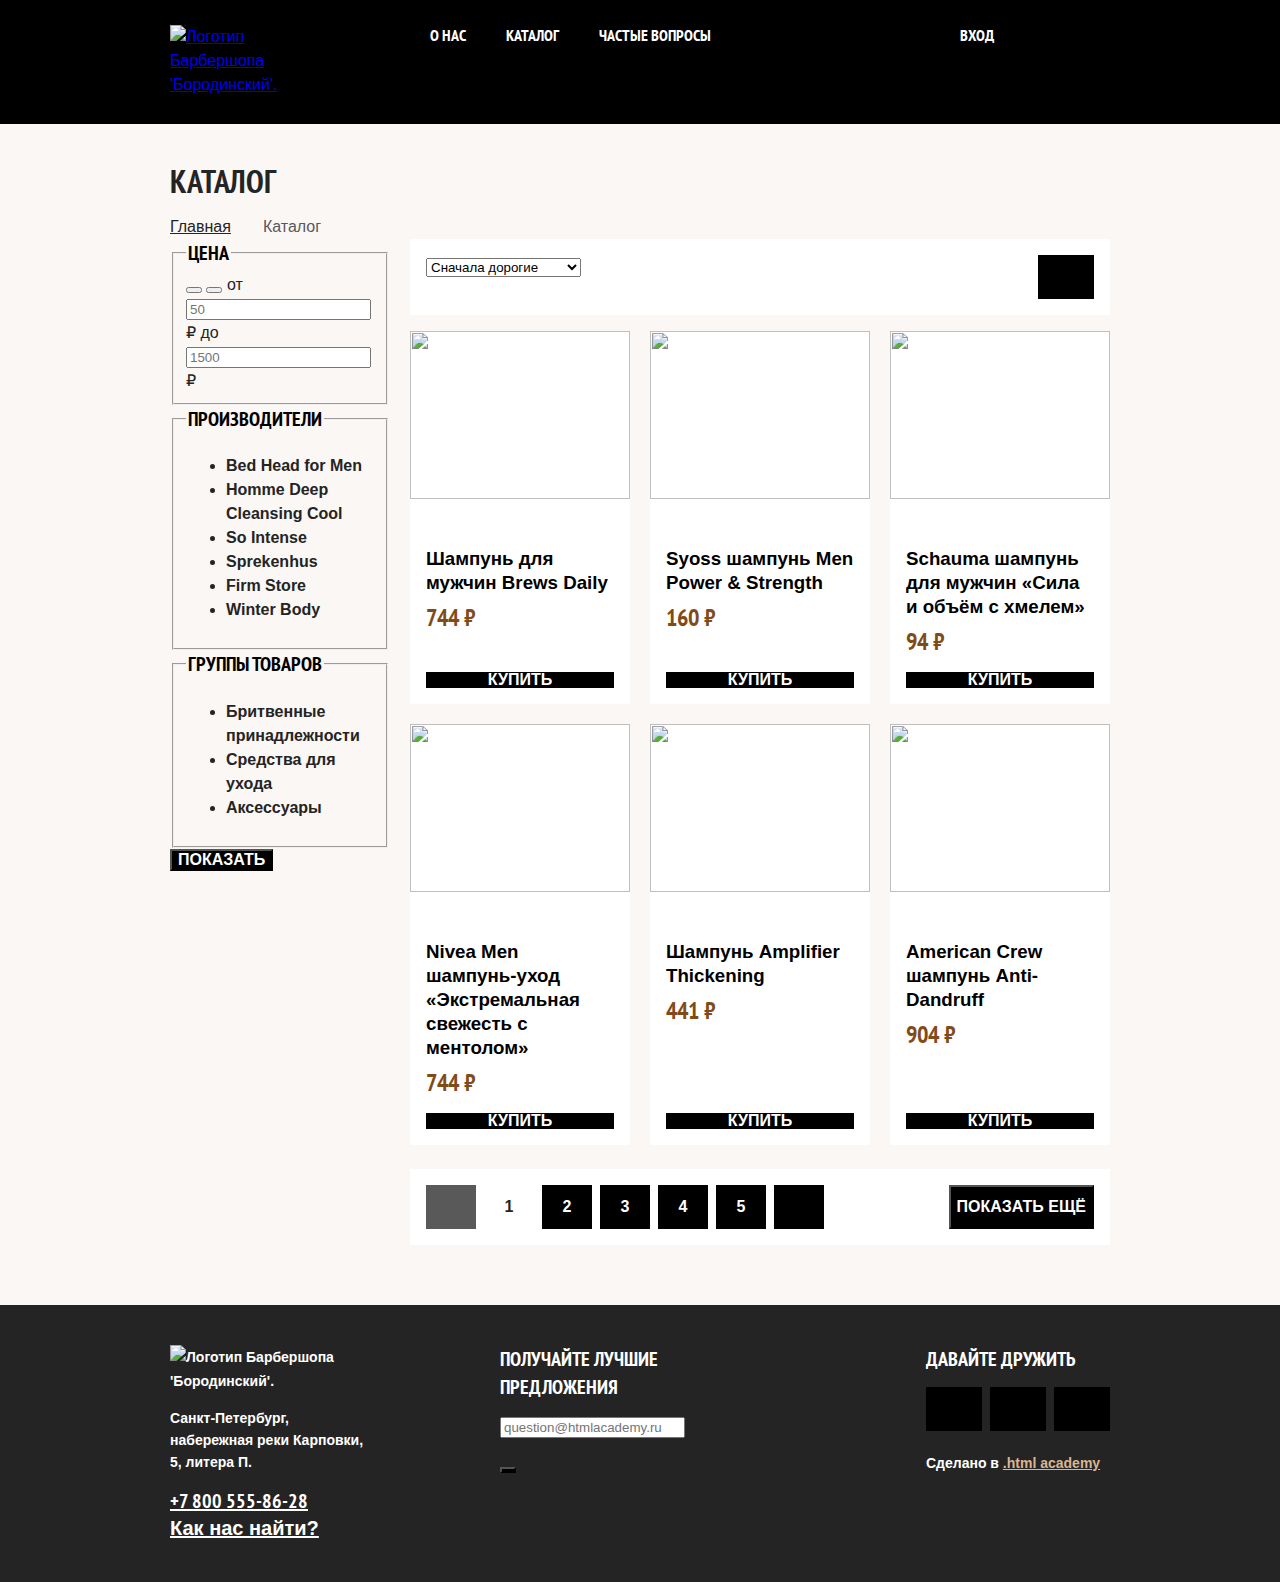
==== commit d76fb942: "Добавляет сетку на гридах" ====
--- a/catalog.html
+++ b/catalog.html
@@ -2,14 +2,14 @@
 <html lang="ru">
 
 <head>
-  <meta charset="UTF-8">
-  <meta http-equiv="X-UA-Compatible" content="IE=edge">
-  <meta name="viewport" content="width=device-width, initial-scale=1.0">
+  <meta charset="UTF-8" />
+  <meta http-equiv="X-UA-Compatible" content="IE=edge" />
+  <meta name="viewport" content="width=device-width, initial-scale=1.0" />
   <title>Каталог</title>
-  <link rel="preconnect" href="https://fonts.googleapis.com">
-  <link rel="preconnect" href="https://fonts.gstatic.com" crossorigin>
-  <link href="https://fonts.googleapis.com/css2?family=PT+Sans+Narrow:wght@700&display=swap" rel="stylesheet">
-  <link rel="stylesheet" href="style/style.css">
+  <link rel="preconnect" href="https://fonts.googleapis.com" />
+  <link rel="preconnect" href="https://fonts.gstatic.com" crossorigin />
+  <link href="https://fonts.googleapis.com/css2?family=PT+Sans+Narrow:wght@700&display=swap" rel="stylesheet" />
+  <link rel="stylesheet" href="style/style.css" />
 </head>
 
 <body>
@@ -17,7 +17,7 @@
     <nav class="navigation">
       <a class="navigation__logo" href="index.html">
         <img class="page-header__logo" src="images/logo-short-header.svg" width="140" height="18"
-          alt="Логотип Барбершопа 'Бородинский'.">
+          alt="Логотип Барбершопа 'Бородинский'." />
       </a>
       <ul class="navigation__list">
         <li class="navigatioin__item">
@@ -72,10 +72,12 @@
               <span class="visually-hidden">Изменить максимальную цену</span>
             </button>
             <label class="catalog-filter__label">от
-              <input class="catalog-filter__input" name="min-price" type="text" placeholder="50"> ₽
+              <input class="catalog-filter__input" name="min-price" type="text" placeholder="50" />
+              ₽
             </label>
             <label class="catalog-filter__label">до
-              <input class="catalog-filter__input" name="min-price" type="text" placeholder="1500"> ₽
+              <input class="catalog-filter__input" name="min-price" type="text" placeholder="1500" />
+              ₽
             </label>
           </fieldset>
           <fieldset class="catalog-filter__group">
@@ -83,7 +85,7 @@
             <ul class="catalog-filter__list">
               <li class="catalog-filter__item">
                 <label class="control">
-                  <input class="visually-hidden control__input" name="Bed Head for Men" type="checkbox">
+                  <input class="visually-hidden control__input" name="Bed Head for Men" type="checkbox" />
                   <span class="control__mark"></span>
                   <span class="control__label">Bed Head for Men</span>
                 </label>
@@ -91,35 +93,35 @@
               <li class="catalog-filter__item">
                 <label class="control">
                   <input class="visually-hidden control__input" name="Homme Deep Cleansing Cool" type="checkbox"
-                    checked>
+                    checked />
                   <span class="control__mark"></span>
                   <span class="control__label">Homme Deep Cleansing Cool</span>
                 </label>
               </li>
               <li class="catalog-filter__item">
                 <label class="control">
-                  <input class="visually-hidden control__input" name="So Intense" type="checkbox" checked>
+                  <input class="visually-hidden control__input" name="So Intense" type="checkbox" checked />
                   <span class="control__mark"></span>
                   <span class="control__label">So Intense</span>
                 </label>
               </li>
               <li class="catalog-filter__item">
                 <label class="control">
-                  <input class="visually-hidden control__input" name="Sprekenhus" type="checkbox">
+                  <input class="visually-hidden control__input" name="Sprekenhus" type="checkbox" />
                   <span class="control__mark"></span>
                   <span class="control__label">Sprekenhus</span>
                 </label>
               </li>
               <li class="catalog-filter__item">
                 <label class="control">
-                  <input class="visually-hidden control__input" name="Firm Storе" type="checkbox">
+                  <input class="visually-hidden control__input" name="Firm Storе" type="checkbox" />
                   <span class="control__mark"></span>
                   <span class="control__label">Firm Storе</span>
                 </label>
               </li>
               <li class="catalog-filter__item">
                 <label class="control">
-                  <input class="visually-hidden control__input" name="Winter Body" type="checkbox" checked>
+                  <input class="visually-hidden control__input" name="Winter Body" type="checkbox" checked />
                   <span class="control__mark"></span>
                   <span class="control__label">Winter Body</span>
                 </label>
@@ -132,7 +134,7 @@
               <li class="catalog-filter__item">
                 <label class="control">
                   <input class="visually-hidden control__input" name="product-group" value="shaving-supples"
-                    type="radio">
+                    type="radio" />
                   <span class="control__mark"></span>
                   <span class="control__label">Бритвенные принадлежности</span>
                 </label>
@@ -140,14 +142,14 @@
               <li class="catalog-filter__item">
                 <label class="control">
                   <input class="visually-hidden control__input" name="product-group" value="care-products" type="radio"
-                    checked>
+                    checked />
                   <span class="control__mark"></span>
                   <span class="control__label">Средства для ухода</span>
                 </label>
               </li>
               <li class="catalog-filter__item">
                 <label class="control">
-                  <input class="visually-hidden control__input" name="product-group" value="accessories" type="radio">
+                  <input class="visually-hidden control__input" name="product-group" value="accessories" type="radio" />
                   <span class="control__mark"></span>
                   <span class="control__label">Аксессуары</span>
                 </label>
@@ -176,57 +178,86 @@
           </div>
           <ul class="product-list">
             <li class="product-list__item">
-              <a class="product-list__link" href="#">
-                <img class="product-list__image" src="images/catalog/product-1.jpg" width="220" height="168" alt="">
-                <h3 class="product-list__title">Шампунь для мужчин Brews Daily</h3>
+              <a class="product-list__link product-list__link--image" href="#">
+                <img class="product-list__image" src="images/catalog/product-1.jpg" width="220" height="168" alt="" />
+              </a>
+              <a class="product-list__link product-list__link-title" href="#">
+                <h3 class="product-list__title">
+                  Шампунь для мужчин Brews Daily
+                </h3>
               </a>
               <b class="product-list__price">744 ₽</b>
-              <a class="button" href="#">Купить</a>
-            </li>
-            <li class="product-list__item">
-              <a class="product-list__link" href="#">
-                <img class="product-list__image" src="images/catalog/product-2.jpg" width="220" height="168" alt="">
-                <h3 class="product-list__title">Syoss шампунь Men Power & Strength</h3>
+              <a class="button product-list__button" href="#">Купить</a>
+            </li>
+            <li class="product-list__item">
+              <a class="product-list__link product-list__link--image" href="#">
+                <img class="product-list__image" src="images/catalog/product-2.jpg" width="220" height="168" alt="" />
+              </a>
+              <a class="product-list__link product-list__link-title" href="#">
+                <h3 class="product-list__title">
+                  Syoss шампунь Men Power & Strength
+                </h3>
               </a>
               <b class="product-list__price">160 ₽</b>
-              <a class="button" href="#">Купить</a>
-            </li>
-            <li class="product-list__item">
-              <a class="product-list__link" href="#">
-                <img class="product-list__image" src="images/catalog/product-3.jpg" width="220" height="168" alt="">
-                <h3 class="product-list__title">Schauma шампунь для мужчин «Сила и объём с хмелем»</h3>
+              <a class="button product-list__button" href="#">Купить</a>
+            </li>
+            <li class="product-list__item">
+              <a class="product-list__link product-list__link--image" href="#">
+                <img class="product-list__image" src="images/catalog/product-3.jpg" width="220" height="168" alt="" />
+              </a>
+              <a class="product-list__link product-list__link-title" href="#">
+                <h3 class="product-list__title">
+                  Schauma шампунь для мужчин «Сила и объём с хмелем»
+                </h3>
               </a>
               <b class="product-list__price">94 ₽</b>
-              <a class="button" href="#">Купить</a>
-            </li>
-            <li class="product-list__item">
-              <a class="product-list__link" href="#">
-                <img class="product-list__image" src="images/catalog/product-4.jpg" width="220" height="168" alt="">
-                <h3 class="product-list__title">Nivea Men шампунь-уход «Экстремальная свежесть с ментолом»</h3>
+              <a class="button product-list__button" href="#">Купить</a>
+            </li>
+            <li class="product-list__item">
+              <a class="product-list__link product-list__link--image" href="#">
+                <img class="product-list__image" src="images/catalog/product-4.jpg" width="220" height="168" alt="" />
+              </a>
+              <a class="product-list__link product-list__link-title" href="#">
+                <h3 class="product-list__title">
+                  Nivea Men шампунь-уход «Экстремальная свежесть с ментолом»
+                </h3>
               </a>
               <b class="product-list__price">744 ₽</b>
-              <a class="button" href="#">Купить</a>
-            </li>
-            <li class="product-list__item">
-              <a class="product-list__link" href="#">
-                <img class="product-list__image" src="images/catalog/product-5.jpg" width="220" height="168" alt="">
-                <h3 class="product-list__title">Шампунь Amplifier Thickening</h3>
+              <a class="button product-list__button" href="#">Купить</a>
+            </li>
+            <li class="product-list__item">
+              <a class="product-list__link product-list__link--image" href="#">
+                <img class="product-list__image" src="images/catalog/product-5.jpg" width="220" height="168" alt="" />
+              </a>
+              <a class="product-list__link product-list__link-title" href="#">
+                <h3 class="product-list__title">
+                  Шампунь Amplifier Thickening
+                </h3>
               </a>
               <b class="product-list__price">441 ₽</b>
-              <a class="button" href="#">Купить</a>
-            </li>
-            <li class="product-list__item">
-              <a class="product-list__link" href="#">
-                <img class="product-list__image" src="images/catalog/product-6.jpg" width="220" height="168" alt="">
-                <h3 class="product-list__title">American Crew шампунь Anti-Dandruff</h3>
-                <b class="product-list__price">904 ₽</b>
-                <a class="button" href="#">Купить</a>
+              <a class="button product-list__button" href="#">Купить</a>
+            </li>
+            <li class="product-list__item">
+              <a class="product-list__link product-list__link--image" href="#">
+                <img class="product-list__image" src="images/catalog/product-6.jpg" width="220" height="168" alt="" />
+              </a>
+              <a class="product-list__link product-list__link-title" href="#">
+                <h3 class="product-list__title">
+                  American Crew шампунь Anti-Dandruff
+                </h3>
+              </a>
+              <b class="product-list__price">904 ₽</b>
+              <a class="button product-list__button" href="#">Купить</a>
             </li>
           </ul>
           <div class="pagination-container">
             <ul class="pagination">
               <li class="pagination__item">
-                <a class="pagination__link pagination__link--prev pagination__link--disabled">
+                <a class="
+                      pagination__link
+                      pagination__link--prev
+                      pagination__link--disabled
+                    ">
                   <span class="visually-hidden">Предыдущая страница</span>
                 </a>
               </li>
@@ -235,18 +266,20 @@
               </li>
               <li class="pagination__item">
                 <a class="pagination__link" href="#">2</a>
+              </li>
 
               <li class="pagination__item">
                 <a class="pagination__link" href="#">3</a>
               </li>
               <li class="pagination__item">
-                <a class="pagination__link" href="#">4</a></li>
-              <li class="pagination__item">
-                <a class="pagination__link" href="#">5</a></li>
+                <a class="pagination__link" href="#">4</a>
+              </li>
+              <li class="pagination__item">
+                <a class="pagination__link" href="#">5</a>
+              </li>
               <li class="pagination__item">
                 <a class="pagination__link pagination__link--next" href="#">
                   <span class="visually-hidden">Следующая страница</span>
-
                 </a>
               </li>
             </ul>
@@ -261,9 +294,11 @@
       <section class="footer-contacts">
         <h2 class="visually-hidden">Контакты</h2>
         <img class="footer-contacts__logo" src="images/logo-short-footer.svg" width="187" height="24"
-          alt="Логотип Барбершопа 'Бородинский'.">
+          alt="Логотип Барбершопа 'Бородинский'." />
         <address class="contacts__address">
-          <p class="footer-contacts__address-text">Санкт-Петербург, набережная реки Карповки, 5, литера П.</p>
+          <p class="footer-contacts__address-text">
+            Санкт-Петербург, набережная реки Карповки, 5, литера П.
+          </p>
           <a class="footer-contacts__phone" href="tel:88005558628">+7 800 555-86-28</a>
         </address>
         <a class="footer-contacts__link"
@@ -276,7 +311,7 @@
           <p class="newsletter-form__email">
             <label class="visually-hidden" for="newsletter-email">Email</label>
             <input class="field" id="newsletter-email" name="newsletter-email" type="email"
-              placeholder="question@htmlacademy.ru" required>
+              placeholder="question@htmlacademy.ru" required />
           </p>
           <button class="button newsletter-form__button">
             <span class="visually-hidden">Отправить</span>
@@ -302,12 +337,13 @@
             </a>
           </li>
         </ul>
-        <p class="about-text">Сделано в <a class="html-academy-link" href="https://htmlacademy.ru/">.html academy</a>
+        <p class="about-text">
+          Сделано в
+          <a class="html-academy-link" href="https://htmlacademy.ru/">.html academy</a>
         </p>
       </section>
     </div>
   </footer>
-
 </body>
 
 </html>
--- a/style/style.css
+++ b/style/style.css
@@ -20,13 +20,12 @@
 
 html {
   height: 100%;
-  box-sizing: border-box;
 }
 
 *,
 *::after,
 *::before {
-  box-sizing: inherit;
+  box-sizing: border-box;
 }
 
 body {
@@ -292,6 +291,13 @@
   width: 430px;
 }
 
+.appointment__form {
+  display: grid;
+  grid-template-columns: 115px 74px 208px;
+  gap: 14px 16px;
+}
+
+
 .appointment__title {
   margin-top: 0;
   margin-bottom: 20px;
@@ -305,10 +311,27 @@
   color: #595959;
 }
 
+.field-group {
+  display: flex;
+  flex-direction: column;
+  margin: 0;
+}
+
 .appointment__form-label-text {
   line-height: 22px;
   font-weight: 700;
   text-transform: uppercase;
+}
+
+
+.appointment__form-name {
+  grid-column: 1/-1;
+}
+
+.appointment__form-submit {
+  grid-column: 1/-1;
+  justify-self: start;
+
 }
 
 /* Футер */
@@ -486,12 +509,19 @@
 
 /* Карточки товара */
 .product-list {
+  display: grid;
+  grid-template-columns: repeat(3, 220px);
+  gap: 20px;
   margin: 0;
   padding: 0;
+  margin-bottom: 24px;
   list-style-type: none;
 }
 
 .product-list__item {
+  display: grid;
+  grid-template-rows: 200px min-content auto min-content 16px;
+  grid-template-columns: 16px 188px 16px;
   background-color: #ffffff;
 }
 
@@ -499,12 +529,30 @@
   text-decoration: none;
 }
 
+.product-list__link--image {
+  grid-column: 1/-1;
+}
+
+.product-list__link-title,
+.product-list__price,
+.product-list__button {
+  grid-column: 2/3;
+}
+
+.product-list__link-title {
+  margin-top: 16px;
+  margin-bottom: 8px;
+}
+
+
 .product-list__title {
+  margin: 0;
   font-weight: 700;
   color: #000000;
 }
 
 .product-list__price {
+  margin-bottom: 16px;
   font-family: "PT Sans Narrow", sans-serif;
   font-weight: 700;
   font-size: 24px;
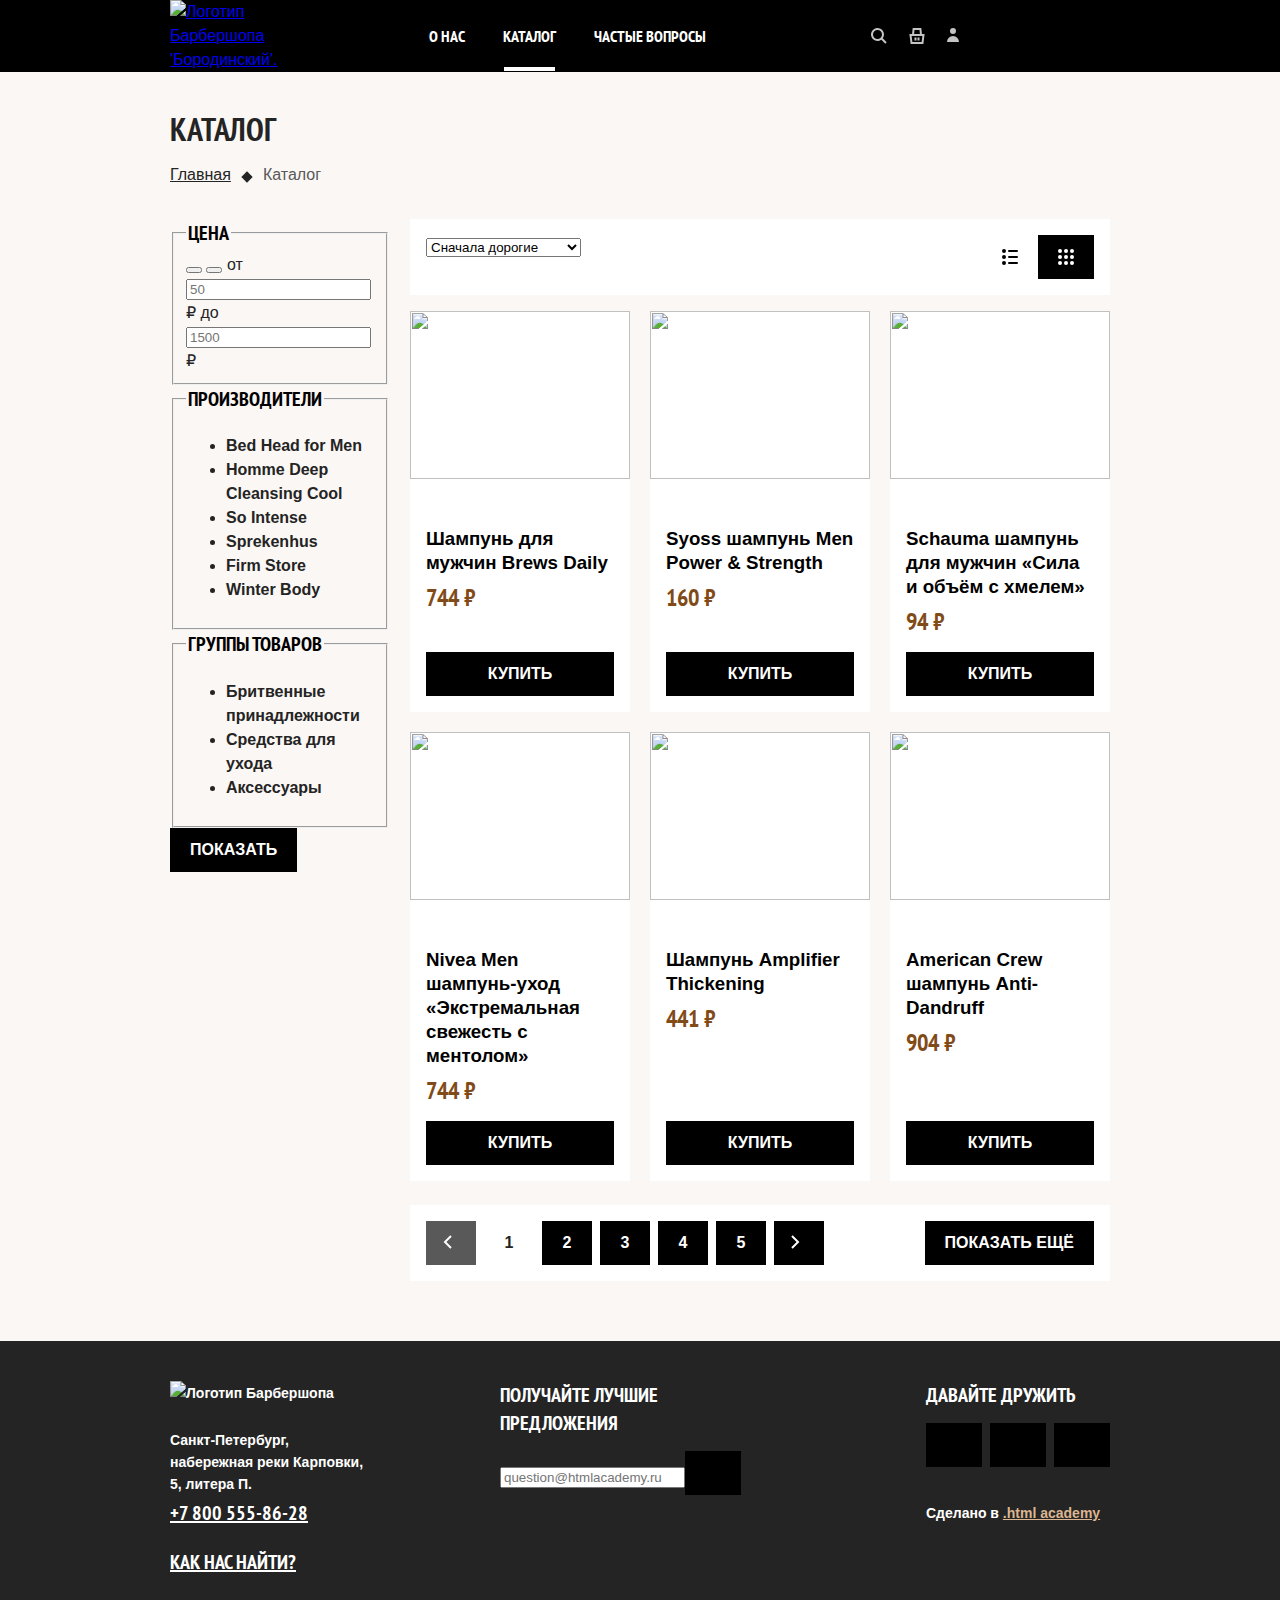
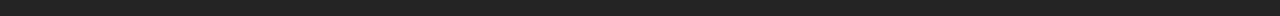
==== commit 1c5e3390: "Добавляет декоративные элементы и состояния" ====
--- a/catalog.html
+++ b/catalog.html
@@ -33,16 +33,32 @@
       <ul class="navigation__list navigation__list--user">
         <li class="navigatioin__item">
           <a class="navigation__link" href="№">
+            <svg class="navigation__icon" width="16" height="16" viebox="0 0 16 16" aria-hidden="true" focusable="false"
+              fill="none" xmlns="http://www.w3.org/2000/svg">
+              <path fill-rule="evenodd" clip-rule="evenodd"
+                d="M11 6.5a4.5 4.5 0 1 1-9 0 4.5 4.5 0 0 1 9 0Zm-.665 5.249a6.5 6.5 0 1 1 1.414-1.414l3.958 3.958-1.414 1.414-3.958-3.958Z" />
+            </svg>
             <span class="visually-hidden">Поиск</span>
           </a>
         </li>
         <li class="navigatioin__item">
           <a class="navigation__link" href="#">
+            <svg class="navigation__icon" width="16" height="16" viebox="0 0 16 16" aria-hidden="true" focusable="false"
+              fill="none" xmlns="http://www.w3.org/2000/svg">
+              <path fill-rule="evenodd" clip-rule="evenodd"
+                d="M3.09 6 3.577.905 3.662 0h8.676l.086.905L12.909 6h2.724l-.14 1.124-1 8-.11.876H1.617l-.11-.876-1-8L.368 6H3.09ZM5.1 6h5.8l-.38-4H5.48L5.1 6Zm-1.717 8-.75-6h10.734l-.75 6H3.383ZM8.5 9.5v3h2v-3h-2Zm-3 3v-3h2v3h-2Z" />
+            </svg>
             <span class="visually-hidden">Корзина</span>
           </a>
         </li>
         <li class="navigatioin__item">
-          <a class="navigation__link" href="#">Вход</a>
+          <a class="navigation__link" href="#">
+            <svg class="navigation__icon" width="12" height="14" viebox="0 0 12 14" aria-hidden="true" focusable="false"
+              fill="none" xmlns="http://www.w3.org/2000/svg">
+              <path fill-rule="evenodd" clip-rule="evenodd"
+                d="M6 6a3 3 0 1 0 0-6 3 3 0 0 0 0 6Zm0 2a6 6 0 0 0-6 6h12a6 6 0 0 0-6-6Z" /></svg>
+            <span class="visually-hidden">Корзина</span>
+          </a>
         </li>
       </ul>
     </nav>
@@ -55,7 +71,7 @@
           <li class="breadcrumbs__item">
             <a class="breadcrumbs__link" href="index.html">Главная</a>
           </li>
-          <li class="breadcrumbs__item">
+          <li class="breadcrumbs__item breadcrumbs__item--current">
             <a class="breadcrumbs__link breadcrumbs__link--current">Каталог</a>
           </li>
         </ul>
@@ -169,10 +185,30 @@
               </select>
               <button class="visually-hidden">Отсортировать продукты</button>
             </form>
-            <a class="button button--light" href="#">
+            <a class="card-grid-toggle card-grid-toggle--current" href="#">
+              <svg width="16" height="16" viebox="0 0 16 16" aria-hidden="true" focusable="false" fill="none"
+                xmlns="http://www.w3.org/2000/svg" xmlns:xlink="http://www.w3.org/1999/xlink">
+                <path fill-rule="evenodd" clip-rule="evenodd"
+                  d="M2 0a2 2 0 1 0 0 4 2 2 0 0 0 0-4Zm0 6a2 2 0 1 0 0 4 2 2 0 0 0 0-4Zm-2 8a2 2 0 1 1 4 0 2 2 0 0 1-4 0ZM7 1a1 1 0 0 0 0 2h8a1 1 0 1 0 0-2H7ZM6 8a1 1 0 0 1 1-1h8a1 1 0 1 1 0 2H7a1 1 0 0 1-1-1Zm1 5a1 1 0 1 0 0 2h8a1 1 0 1 0 0-2H7Z" />
+                <path fill-rule="evenodd" clip-rule="evenodd"
+                  d="M2 0a2 2 0 1 0 0 4 2 2 0 0 0 0-4Zm0 6a2 2 0 1 0 0 4 2 2 0 0 0 0-4Zm-2 8a2 2 0 1 1 4 0 2 2 0 0 1-4 0ZM7 1a1 1 0 0 0 0 2h8a1 1 0 1 0 0-2H7ZM6 8a1 1 0 0 1 1-1h8a1 1 0 1 1 0 2H7a1 1 0 0 1-1-1Zm1 5a1 1 0 1 0 0 2h8a1 1 0 1 0 0-2H7Z"
+                  fill="url(#a)" />
+                <defs>
+                  <pattern id="a" patternContentUnits="objectBoundingBox" width="5" height="5">
+                    <use xlink:href="#b" transform="scale(.0625)" />
+                  </pattern>
+                  <image id="b" width="80" height="80"
+                    xlink:href="[data-uri]" />
+                </defs>
+              </svg>
               <span class="visually-hidden">Показать список</span>
             </a>
-            <a class="button" href="#">
+            <a class="card-grid-toggle" href="#">
+              <svg width="16" height="16" viebox="0 0 16 16" aria-hidden="true" focusable="false" fill="none"
+                xmlns="http://www.w3.org/2000/svg">
+                <path fill-rule="evenodd" clip-rule="evenodd"
+                  d="M0 2a2 2 0 1 1 4 0 2 2 0 1 1-4 0Zm6 0a2 2 0 1 1 4 0 2 2 0 1 1-4 0Zm10 0a2 2 0 1 0-4 0 2 2 0 1 0 4 0ZM0 8a2 2 0 1 1 4 0 2 2 0 1 1-4 0Zm10 0a2 2 0 1 0-4 0 2 2 0 1 0 4 0Zm2 0a2 2 0 1 1 4 0 2 2 0 1 1-4 0Zm-8 6a2 2 0 1 0-4 0 2 2 0 1 0 4 0Zm2 0a2 2 0 1 1 4 0 2 2 0 1 1-4 0Zm10 0a2 2 0 1 0-4 0 2 2 0 1 0 4 0Z" />
+              </svg>
               <span class="visually-hidden">Показать карточки</span>
             </a>
           </div>
@@ -253,13 +289,11 @@
           <div class="pagination-container">
             <ul class="pagination">
               <li class="pagination__item">
-                <a class="
+                <button class=" button
                       pagination__link
-                      pagination__link--prev
-                      pagination__link--disabled
-                    ">
+                      pagination__link--prev" type="button" disabled>
                   <span class="visually-hidden">Предыдущая страница</span>
-                </a>
+                </button>
               </li>
               <li class="pagination__item">
                 <a class="pagination__link pagination__link--current">1</a>
@@ -278,9 +312,9 @@
                 <a class="pagination__link" href="#">5</a>
               </li>
               <li class="pagination__item">
-                <a class="pagination__link pagination__link--next" href="#">
+                <button class=" button pagination__link pagination__link--next" type="button">
                   <span class="visually-hidden">Следующая страница</span>
-                </a>
+                </button>
               </li>
             </ul>
             <button class="button">Показать ещё</button>
@@ -322,18 +356,18 @@
         <h2 class="footer-social__title">Давайте дружить</h2>
         <ul class="footer-social__list">
           <li class="footer-social__item">
-            <a class="button" href="https://twitter.com/htmlacademy_ru">
+            <a class="footer-social__link footer-social__link--tw" href="https://twitter.com/htmlacademy_ru">
               <span class="visually-hidden">Твиттер</span>
             </a>
           </li>
           <li class="footer-social__item">
-            <a class="button" href="https://vk.com/htmlacademy">
+            <a class="footer-social__link footer-social__link--vk" href="https://vk.com/htmlacademy">
               <span class="visually-hidden">В контакте</span>
             </a>
           </li>
           <li class="footer-social__item">
-            <a class="button" href="https://www.facebook.com/htmlacademy">
-              <span class="visually-hidden">Фейсбук</span>
+            <a class="footer-social__link footer-social__link--insta" href="https://www.facebook.com/htmlacademy">
+              <span class="visually-hidden">Инстаграм</span>
             </a>
           </li>
         </ul>
--- a/style/style.css
+++ b/style/style.css
@@ -53,6 +53,8 @@
 }
 
 .button {
+  display: inline-block;
+  padding: 14px 20px;
   font-family: inherit;
   font-size: 16px;
   line-height: 16px;
@@ -60,13 +62,63 @@
   text-align: center;
   color: #ffffff;
   background-color: #000000;
+  border: none;
   text-decoration: none;
   text-transform: uppercase;
+  cursor: pointer;
+}
+
+.button:hover,
+.footer-social__link:hover,
+.card-grid-toggle:hover,
+.pagination__link:hover {
+  background-color: #814b18;
+}
+
+.button:focus,
+.footer-social__link:focus {
+  outline: 2px solid #dbb590;
+  background-color: #814b18;
+}
+
+.button:disabled {
+  color: #e7e7e7;
+  background-color: #595959;
+  cursor: initial;
+}
+
+.button:disabled:hover {
+  color: #e7e7e7;
+  background-color: #595959;
+  cursor: default;
+}
+
+.button+.button {
+  margin-left: 16px;
+}
+
+.button--all {
+  padding-right: 44px;
+  background-image: url("../images/icons/angle-right.svg");
+  background-repeat: no-repeat;
+  background-position: center right 20px;
+  background-size: 16px 16px;
 }
 
 .button--feedback {
   color: #000000;
   background-color: #ffffff;
+}
+
+.button--feedback:hover {
+  color: #242424;
+  background-color: #dbb590;
+}
+
+.button--feedback:focus {
+  outline: 2px solid #af7842;
+  color: #242424;
+  background-color: #dbb590;
 }
 
 .button--light {
@@ -83,14 +135,13 @@
 /* Навигация */
 .navigation {
   display: flex;
+  align-items: center;
   width: 940px;
   margin: 0 auto;
 }
 
 .navigation__logo {
   display: block;
-  padding-top: 25px;
-  padding-bottom: 27px;
   width: 140px;
   margin-right: 100px;
 }
@@ -111,8 +162,9 @@
 }
 
 .navigation__link {
+  position: relative;
   display: block;
-  padding: 24px 20px;
+  padding: 24px 19px;
   font-family: "PT Sans Narrow", sans-serif;
   font-weight: 700;
   line-height: 22px;
@@ -122,9 +174,62 @@
   text-decoration: none;
 }
 
+.navigation__link--current::before {
+  position: absolute;
+  content: "";
+  bottom: 0;
+  right: 20px;
+  left: 20px;
+  height: 4px;
+  background-color: #ffffff;
+}
+
+.navigation__link:hover {
+  background-color: #595959;
+}
+
+
+.navigation__link:focus {
+  box-shadow: inset 0 0 0 4px #e7e7e7;
+  outline: none;
+}
+
+
+.navigation__link--login {
+  padding-left: 44px;
+}
+
+
 .navigation__list--user .navigation__link {
   min-width: 16px;
-  min-height: 22px;
+  min-height: 70px;
+}
+
+.navigation__icon {
+  position: absolute;
+  top: 0;
+  left: 0;
+  right: 0;
+  bottom: 0;
+  width: 16px;
+  height: 16px;
+  margin: auto;
+  fill: #c4c4c4;
+}
+
+.navigation__link:hover .navigation__icon {
+  fill: #242424;
+}
+
+.navigation__link:focus .navigation__icon {
+  fill: #c4c4c4;
+}
+
+
+.navigation__link--login .navigation__icon {
+  right: auto;
+  left: 20px;
+  margin: auto 0;
 }
 
 /* Main */
@@ -179,6 +284,7 @@
 }
 
 .advantages__title {
+  position: relative;
   margin-top: 0;
   margin-bottom: 56px;
   font-family: "PT Sans Narrow", sans-serif;
@@ -187,8 +293,21 @@
   text-transform: uppercase;
 }
 
+.advantages__title::before {
+  content: "";
+  position: absolute;
+  left: 50%;
+  bottom: -40px;
+  margin-left: -9px;
+  width: 18px;
+  height: 18px;
+  background-color: #ffffff;
+  transform: rotate(45deg);
+}
+
 /* Index-columns */
 .index-columns {
+  position: relative;
   display: flex;
   justify-content: space-between;
   margin-bottom: 31px;
@@ -202,6 +321,23 @@
   margin-bottom: 0;
 }
 
+.index-columns::after {
+  position: absolute;
+  content: "";
+  width: 0;
+  top: 40px;
+  bottom: 40px;
+  border-right: 1px dashed #595959;
+}
+
+.index-columns:first-of-type::after {
+  left: 470px;
+}
+
+.index-columns:last-of-type::after {
+  left: 430px;
+}
+
 .advantages__description {
   margin: 0;
 }
@@ -212,6 +348,38 @@
   text-transform: uppercase;
 }
 
+.services__list {
+  margin: 0;
+  margin-bottom: 30px;
+  padding: 0;
+  font-family: "PT Sans Narrow", sans-serif;
+  font-size: 20px;
+  line-height: 28px;
+  font-weight: 700;
+  list-style-type: none;
+}
+
+.services__item {
+  display: flex;
+  align-items: baseline;
+  justify-content: space-between;
+  margin-bottom: 22px;
+}
+
+.services__item:last-child {
+  margin-bottom: 0;
+}
+
+.services__item::before {
+  flex-grow: 1;
+  order: 2;
+  margin-left: 16px;
+  margin-right: 16px;
+  border-bottom: 2px dotted rgba(89, 89, 89, 0.5);
+  content: "";
+}
+
+
 .services__title {
   margin-top: 0;
   margin-bottom: 28px;
@@ -220,15 +388,8 @@
   line-height: 35px;
 }
 
-.services__list {
-  font-size: 20px;
-  line-height: 28px;
-  font-weight: 700;
-  list-style-type: none;
-}
-
 .services__price {
-  font-family: "PT Sans Narrow", sans-serif;
+  order: 3;
   color: #af7842;
 }
 
@@ -272,10 +433,13 @@
 }
 
 .contacts__address {
+  margin-bottom: 22px;
   font-style: normal;
 }
 
 .contacts__address-text {
+  margin-top: 0;
+  margin-bottom: 8px;
   font-family: "PT Sans", sans-serif;
 }
 
@@ -284,6 +448,18 @@
   font-size: 24px;
   line-height: 28px;
   color: #242424;
+}
+
+.contacts__shedule {
+  margin: 0;
+  padding: 0;
+  list-style-type: none;
+}
+
+.contacts__navigation {
+  margin-top: 21px;
+  margin-bottom: 0;
+  display: flex;
 }
 
 /* Форма записи */
@@ -350,12 +526,23 @@
   margin: 0 auto;
 }
 
+.footer-contacts__logo {
+  display: block;
+  margin-bottom: 24px;
+}
+
 .footer-contacts {
   width: 200px;
   margin-right: 130px;
 }
 
+.footer-contacts__address {
+  margin-bottom: 16px;
+}
+
 .footer-contacts__address-text {
+  margin-top: 0;
+  margin-bottom: 4px;
   line-height: 22px;
 }
 
@@ -367,9 +554,15 @@
 }
 
 .footer-contacts__link {
+  font-family: "PT Sans Narrow", sans-serif;
   font-size: 20px;
   line-height: 26px;
   color: inherit;
+  text-transform: uppercase;
+}
+
+.newsletter-form__block {
+  display: flex;
 }
 
 .newsletter-form {
@@ -383,6 +576,15 @@
   font-size: 20px;
   line-height: 28px;
   text-transform: uppercase;
+}
+
+.newsletter-form__button {
+  width: 56px;
+  height: 44px;
+  background-image: url("../images/icons/arrow-right.svg");
+  background-repeat: no-repeat;
+  background-position: center;
+  background-size: 16px 16px;
 }
 
 .footer-social {
@@ -394,6 +596,7 @@
   display: flex;
   flex-wrap: wrap;
   margin: 0;
+  margin-bottom: 28px;
   padding: 0;
   list-style-type: none;
 }
@@ -410,6 +613,26 @@
   margin-right: 0;
 }
 
+.footer-social__link {
+  display: block;
+  height: 44px;
+  background-repeat: no-repeat;
+  background-position: center;
+  background-size: 16px 16px;
+}
+
+.footer-social__link--tw {
+  background-image: url("../images/icons/twitter.svg");
+}
+
+.footer-social__link--vk {
+  background-image: url("../images/icons/vk.svg");
+}
+
+.footer-social__link--insta {
+  background-image: url("../images/icons/insta.svg");
+}
+
 .footer-social__title {
   margin-top: 0;
   margin-bottom: 14px;
@@ -420,6 +643,7 @@
 }
 
 .about-text {
+  margin: 0;
   line-height: 20px;
 }
 
@@ -428,6 +652,10 @@
 }
 
 /* Внутренние страницы */
+.inner-header {
+  margin-bottom: 32px;
+}
+
 .inner-header__title {
   margin-top: 0;
   margin-bottom: 16px;
@@ -446,11 +674,27 @@
   list-style-type: none;
 }
 
+.breadcrumbs__item {
+  position: relative;
+  margin-right: 32px;
+}
+
+.breadcrumbs__item:not(.breadcrumbs__item--current)::after {
+  content: "";
+  position: absolute;
+  top: 10px;
+  right: -20px;
+  width: 8px;
+  height: 8px;
+  background-color: #242424;
+  transform: rotate(45deg);
+}
+
 .breadcrumbs__link {
-  margin-right: 32px;
   line-height: 22px;
   color: inherit;
 }
+
 
 .breadcrumbs__link--current {
   color: #595959;
@@ -505,6 +749,38 @@
 .sorting-container .button {
   width: 56px;
   height: 44px;
+}
+
+.card-grid-toggle {
+  display: flex;
+  align-items: center;
+  justify-content: center;
+  width: 56px;
+  height: 44px;
+  background-color: #000000;
+}
+
+.card-grid-toggle:focus,
+.pagination__link:focus {
+  outline: 2px solid #dbb590;
+  background-color: #4e2e0e;
+}
+
+.card-grid-toggle svg {
+  fill: #ffffff;
+}
+
+.card-grid-toggle--current {
+  background-color: #ffffff;
+}
+
+.card-grid-toggle--current svg {
+  fill: #000000;
+}
+
+.card-grid-toggle:hover svg,
+.card-grid-toggle:focus svg {
+  fill: #ffffff;
 }
 
 /* Карточки товара */
@@ -593,6 +869,21 @@
   text-decoration: none;
 }
 
+.pagination__link--prev,
+.pagination__link--next {
+  background-repeat: no-repeat;
+  background-position: center;
+  background-size: 16px 16px;
+}
+
+.pagination__link--prev {
+  background-image: url("../images/icons/angle-left.svg");
+}
+
+.pagination__link--next {
+  background-image: url("../images/icons/angle-right.svg");
+}
+
 .pagination__link--current {
   color: #242424;
   background-color: #ffffff;
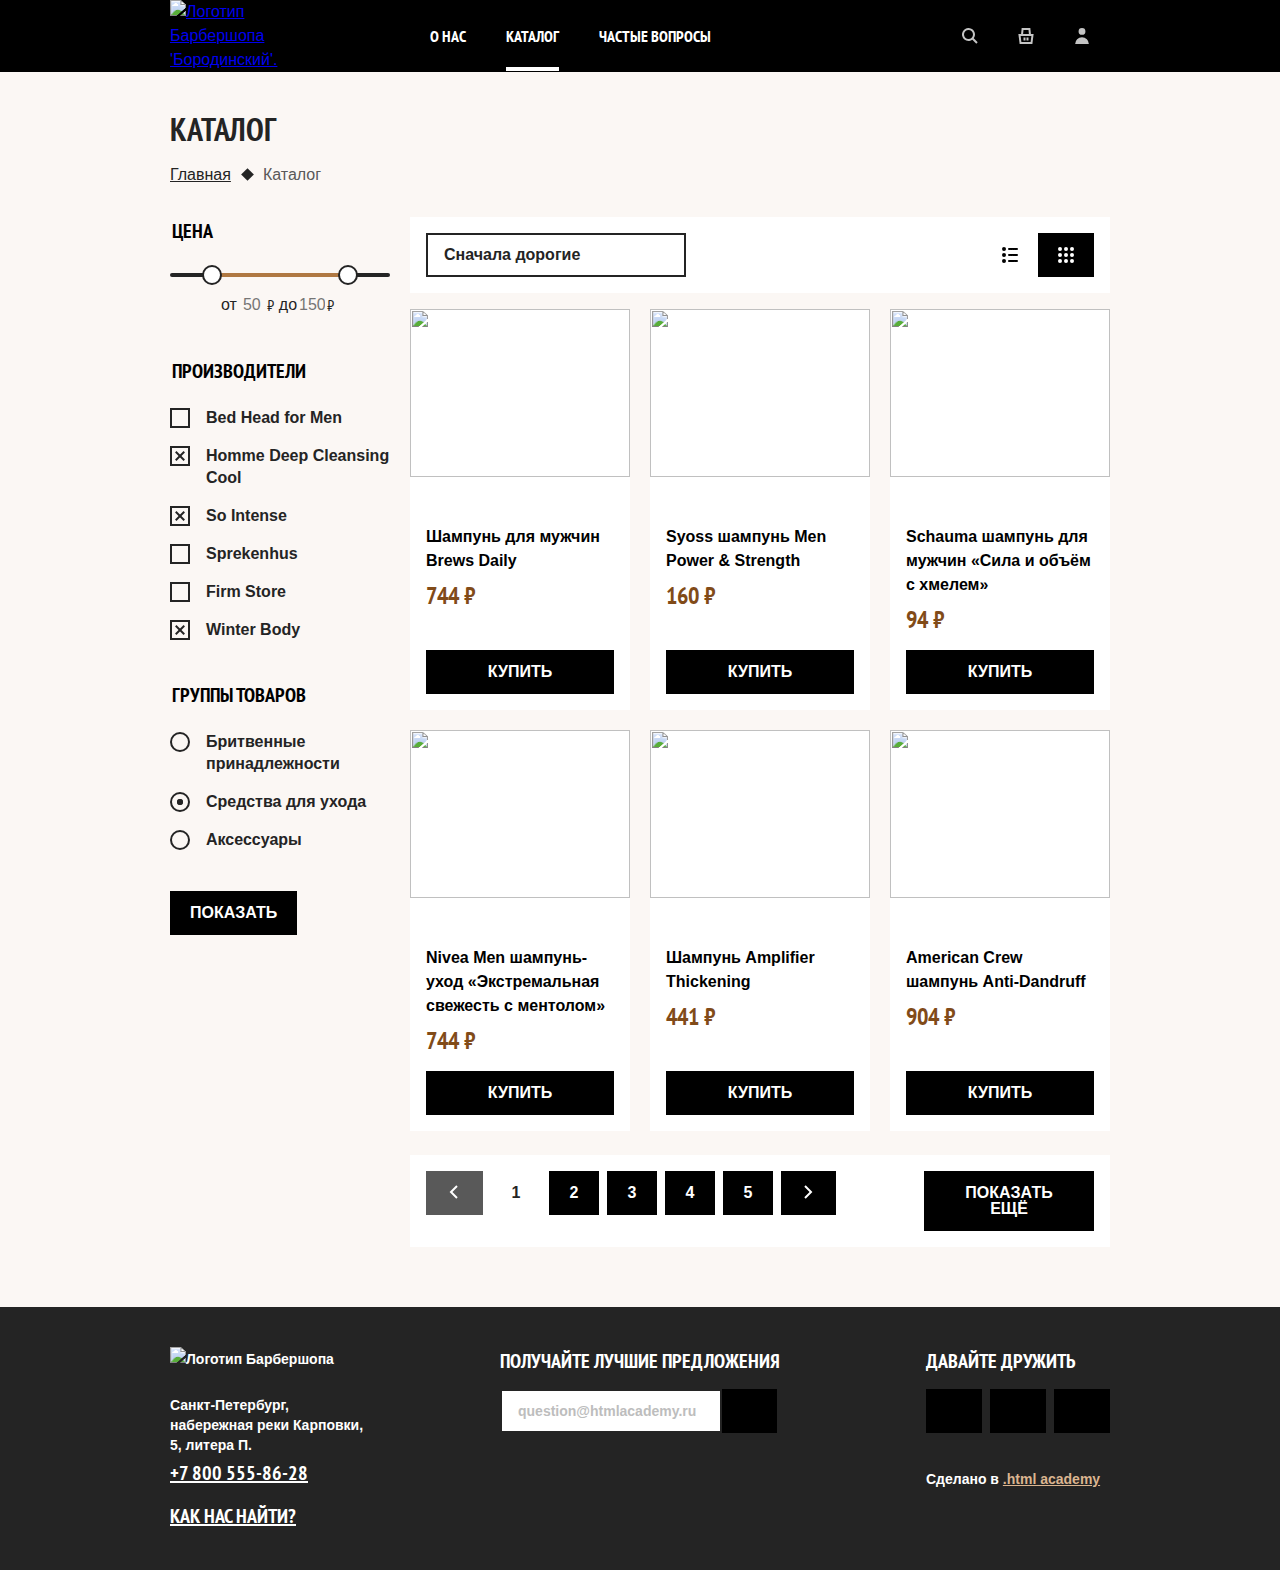
==== commit bd3e67c9: "Update catalog.html" ====
--- a/catalog.html
+++ b/catalog.html
@@ -1,383 +1,697 @@
 <!DOCTYPE html>
 <html lang="ru">
+  <head>
+    <meta charset="UTF-8" />
+    <meta http-equiv="X-UA-Compatible" content="IE=edge" />
+    <meta name="viewport" content="width=device-width, initial-scale=1.0" />
+    <title>Каталог</title>
+    <link rel="preconnect" href="https://fonts.googleapis.com" />
+    <link rel="preconnect" href="https://fonts.gstatic.com" crossorigin />
+    <link
+      href="https://fonts.googleapis.com/css2?family=PT+Sans+Narrow:wght@400;700&display=swap"
+      rel="stylesheet"
+    />
+    <link rel="stylesheet" href="style/style.css" />
+  </head>
 
-<head>
-  <meta charset="UTF-8" />
-  <meta http-equiv="X-UA-Compatible" content="IE=edge" />
-  <meta name="viewport" content="width=device-width, initial-scale=1.0" />
-  <title>Каталог</title>
-  <link rel="preconnect" href="https://fonts.googleapis.com" />
-  <link rel="preconnect" href="https://fonts.gstatic.com" crossorigin />
-  <link href="https://fonts.googleapis.com/css2?family=PT+Sans+Narrow:wght@700&display=swap" rel="stylesheet" />
-  <link rel="stylesheet" href="style/style.css" />
-</head>
-
-<body>
-  <header class="page-header">
-    <nav class="navigation">
-      <a class="navigation__logo" href="index.html">
-        <img class="page-header__logo" src="images/logo-short-header.svg" width="140" height="18"
-          alt="Логотип Барбершопа 'Бородинский'." />
-      </a>
-      <ul class="navigation__list">
-        <li class="navigatioin__item">
-          <a class="navigation__link" href="about.html">О нас</a>
-        </li>
-        <li class="navigatioin__item">
-          <a class="navigation__link navigation__link--current" href="catalog.html">Каталог</a>
-        </li>
-        <li class="navigatioin__item">
-          <a class="navigation__link" href="faq.html">Частые вопросы</a>
-        </li>
-      </ul>
-      <ul class="navigation__list navigation__list--user">
-        <li class="navigatioin__item">
-          <a class="navigation__link" href="№">
-            <svg class="navigation__icon" width="16" height="16" viebox="0 0 16 16" aria-hidden="true" focusable="false"
-              fill="none" xmlns="http://www.w3.org/2000/svg">
-              <path fill-rule="evenodd" clip-rule="evenodd"
-                d="M11 6.5a4.5 4.5 0 1 1-9 0 4.5 4.5 0 0 1 9 0Zm-.665 5.249a6.5 6.5 0 1 1 1.414-1.414l3.958 3.958-1.414 1.414-3.958-3.958Z" />
-            </svg>
-            <span class="visually-hidden">Поиск</span>
-          </a>
-        </li>
-        <li class="navigatioin__item">
-          <a class="navigation__link" href="#">
-            <svg class="navigation__icon" width="16" height="16" viebox="0 0 16 16" aria-hidden="true" focusable="false"
-              fill="none" xmlns="http://www.w3.org/2000/svg">
-              <path fill-rule="evenodd" clip-rule="evenodd"
-                d="M3.09 6 3.577.905 3.662 0h8.676l.086.905L12.909 6h2.724l-.14 1.124-1 8-.11.876H1.617l-.11-.876-1-8L.368 6H3.09ZM5.1 6h5.8l-.38-4H5.48L5.1 6Zm-1.717 8-.75-6h10.734l-.75 6H3.383ZM8.5 9.5v3h2v-3h-2Zm-3 3v-3h2v3h-2Z" />
-            </svg>
-            <span class="visually-hidden">Корзина</span>
-          </a>
-        </li>
-        <li class="navigatioin__item">
-          <a class="navigation__link" href="#">
-            <svg class="navigation__icon" width="12" height="14" viebox="0 0 12 14" aria-hidden="true" focusable="false"
-              fill="none" xmlns="http://www.w3.org/2000/svg">
-              <path fill-rule="evenodd" clip-rule="evenodd"
-                d="M6 6a3 3 0 1 0 0-6 3 3 0 0 0 0 6Zm0 2a6 6 0 0 0-6 6h12a6 6 0 0 0-6-6Z" /></svg>
-            <span class="visually-hidden">Корзина</span>
-          </a>
-        </li>
-      </ul>
-    </nav>
-  </header>
-  <main class="main-container main--inner">
-    <div class="page-container">
-      <header class="inner-header">
-        <h1 class="inner-header__title">Каталог</h1>
-        <ul class="breadcrumbs">
-          <li class="breadcrumbs__item">
-            <a class="breadcrumbs__link" href="index.html">Главная</a>
+  <body>
+    <header class="page-header">
+      <nav class="navigation">
+        <a class="navigation__logo" href="index.html">
+          <img
+            class="page-header__logo"
+            src="images/logo-short-header.svg"
+            width="140"
+            height="18"
+            alt="Логотип Барбершопа 'Бородинский'."
+          />
+        </a>
+        <ul class="navigation__list">
+          <li class="navigatioin__item">
+            <a class="navigation__link" href="about.html">О нас</a>
           </li>
-          <li class="breadcrumbs__item breadcrumbs__item--current">
-            <a class="breadcrumbs__link breadcrumbs__link--current">Каталог</a>
+          <li class="navigatioin__item">
+            <a
+              class="navigation__link navigation__link--current"
+              href="catalog.html"
+              >Каталог</a
+            >
+          </li>
+          <li class="navigatioin__item">
+            <a class="navigation__link" href="faq.html">Частые вопросы</a>
           </li>
         </ul>
-      </header>
-      <section class="catalog-products">
-        <h2 class="visually-hidden">Список товаров с фильтрами</h2>
-        <form class="catalog-filter" action="https://echo.htmlacademy.ru" method="get">
-          <fieldset class="catalog-filter__group">
-            <legend class="catalog-filter__title">Цена</legend>
-            <button class="range__toggle range-toggle--min" type="button">
-              <span class="visually-hidden">Изменить минимальную цену</span>
-            </button>
-            <button class="range__toggle range-toggle--max" type="button">
-              <span class="visually-hidden">Изменить максимальную цену</span>
-            </button>
-            <label class="catalog-filter__label">от
-              <input class="catalog-filter__input" name="min-price" type="text" placeholder="50" />
-              ₽
-            </label>
-            <label class="catalog-filter__label">до
-              <input class="catalog-filter__input" name="min-price" type="text" placeholder="1500" />
-              ₽
-            </label>
-          </fieldset>
-          <fieldset class="catalog-filter__group">
-            <legend class="catalog-filter__title">Производители</legend>
-            <ul class="catalog-filter__list">
-              <li class="catalog-filter__item">
-                <label class="control">
-                  <input class="visually-hidden control__input" name="Bed Head for Men" type="checkbox" />
-                  <span class="control__mark"></span>
-                  <span class="control__label">Bed Head for Men</span>
-                </label>
-              </li>
-              <li class="catalog-filter__item">
-                <label class="control">
-                  <input class="visually-hidden control__input" name="Homme Deep Cleansing Cool" type="checkbox"
-                    checked />
-                  <span class="control__mark"></span>
-                  <span class="control__label">Homme Deep Cleansing Cool</span>
-                </label>
-              </li>
-              <li class="catalog-filter__item">
-                <label class="control">
-                  <input class="visually-hidden control__input" name="So Intense" type="checkbox" checked />
-                  <span class="control__mark"></span>
-                  <span class="control__label">So Intense</span>
-                </label>
-              </li>
-              <li class="catalog-filter__item">
-                <label class="control">
-                  <input class="visually-hidden control__input" name="Sprekenhus" type="checkbox" />
-                  <span class="control__mark"></span>
-                  <span class="control__label">Sprekenhus</span>
-                </label>
-              </li>
-              <li class="catalog-filter__item">
-                <label class="control">
-                  <input class="visually-hidden control__input" name="Firm Storе" type="checkbox" />
-                  <span class="control__mark"></span>
-                  <span class="control__label">Firm Storе</span>
-                </label>
-              </li>
-              <li class="catalog-filter__item">
-                <label class="control">
-                  <input class="visually-hidden control__input" name="Winter Body" type="checkbox" checked />
-                  <span class="control__mark"></span>
-                  <span class="control__label">Winter Body</span>
-                </label>
-              </li>
-            </ul>
-          </fieldset>
-          <fieldset class="catalog-filter__group">
-            <legend class="catalog-filter__title">Группы товаров</legend>
-            <ul class="catalog-filter__list">
-              <li class="catalog-filter__item">
-                <label class="control">
-                  <input class="visually-hidden control__input" name="product-group" value="shaving-supples"
-                    type="radio" />
-                  <span class="control__mark"></span>
-                  <span class="control__label">Бритвенные принадлежности</span>
-                </label>
-              </li>
-              <li class="catalog-filter__item">
-                <label class="control">
-                  <input class="visually-hidden control__input" name="product-group" value="care-products" type="radio"
-                    checked />
-                  <span class="control__mark"></span>
-                  <span class="control__label">Средства для ухода</span>
-                </label>
-              </li>
-              <li class="catalog-filter__item">
-                <label class="control">
-                  <input class="visually-hidden control__input" name="product-group" value="accessories" type="radio" />
-                  <span class="control__mark"></span>
-                  <span class="control__label">Аксессуары</span>
-                </label>
-              </li>
-            </ul>
-          </fieldset>
-          <button class="button" type="submit">Показать</button>
-        </form>
-        <div class="catalog-right-column">
-          <div class="sorting-container">
-            <form class="sorting-type" action="https://echo.htmlacademy.ru" method="get">
-              <label class="visually-hidden" for="sorting">Сортировка</label>
-              <select class="select-control" id="sorting" name="sorting">
-                <option value="popular">Сначала популярные</option>
-                <option value="cheap">Сначала дешевые</option>
-                <option value="expensive" selected>Сначала дорогие</option>
-              </select>
-              <button class="visually-hidden">Отсортировать продукты</button>
-            </form>
-            <a class="card-grid-toggle card-grid-toggle--current" href="#">
-              <svg width="16" height="16" viebox="0 0 16 16" aria-hidden="true" focusable="false" fill="none"
-                xmlns="http://www.w3.org/2000/svg" xmlns:xlink="http://www.w3.org/1999/xlink">
-                <path fill-rule="evenodd" clip-rule="evenodd"
-                  d="M2 0a2 2 0 1 0 0 4 2 2 0 0 0 0-4Zm0 6a2 2 0 1 0 0 4 2 2 0 0 0 0-4Zm-2 8a2 2 0 1 1 4 0 2 2 0 0 1-4 0ZM7 1a1 1 0 0 0 0 2h8a1 1 0 1 0 0-2H7ZM6 8a1 1 0 0 1 1-1h8a1 1 0 1 1 0 2H7a1 1 0 0 1-1-1Zm1 5a1 1 0 1 0 0 2h8a1 1 0 1 0 0-2H7Z" />
-                <path fill-rule="evenodd" clip-rule="evenodd"
-                  d="M2 0a2 2 0 1 0 0 4 2 2 0 0 0 0-4Zm0 6a2 2 0 1 0 0 4 2 2 0 0 0 0-4Zm-2 8a2 2 0 1 1 4 0 2 2 0 0 1-4 0ZM7 1a1 1 0 0 0 0 2h8a1 1 0 1 0 0-2H7ZM6 8a1 1 0 0 1 1-1h8a1 1 0 1 1 0 2H7a1 1 0 0 1-1-1Zm1 5a1 1 0 1 0 0 2h8a1 1 0 1 0 0-2H7Z"
-                  fill="url(#a)" />
-                <defs>
-                  <pattern id="a" patternContentUnits="objectBoundingBox" width="5" height="5">
-                    <use xlink:href="#b" transform="scale(.0625)" />
-                  </pattern>
-                  <image id="b" width="80" height="80"
-                    xlink:href="[data-uri]" />
-                </defs>
+        <ul class="navigation__list navigation__list--user">
+          <li class="navigatioin__item">
+            <a class="navigation__link" href="№">
+              <svg
+                class="navigation__icon"
+                width="16"
+                height="16"
+                viewBox="0 0 16 16"
+                aria-hidden="true"
+                focusable="false"
+                fill="none"
+                xmlns="http://www.w3.org/2000/svg"
+              >
+                <path
+                  fill-rule="evenodd"
+                  clip-rule="evenodd"
+                  d="M11 6.5a4.5 4.5 0 1 1-9 0 4.5 4.5 0 0 1 9 0Zm-.665 5.249a6.5 6.5 0 1 1 1.414-1.414l3.958 3.958-1.414 1.414-3.958-3.958Z"
+                />
               </svg>
-              <span class="visually-hidden">Показать список</span>
-            </a>
-            <a class="card-grid-toggle" href="#">
-              <svg width="16" height="16" viebox="0 0 16 16" aria-hidden="true" focusable="false" fill="none"
-                xmlns="http://www.w3.org/2000/svg">
-                <path fill-rule="evenodd" clip-rule="evenodd"
-                  d="M0 2a2 2 0 1 1 4 0 2 2 0 1 1-4 0Zm6 0a2 2 0 1 1 4 0 2 2 0 1 1-4 0Zm10 0a2 2 0 1 0-4 0 2 2 0 1 0 4 0ZM0 8a2 2 0 1 1 4 0 2 2 0 1 1-4 0Zm10 0a2 2 0 1 0-4 0 2 2 0 1 0 4 0Zm2 0a2 2 0 1 1 4 0 2 2 0 1 1-4 0Zm-8 6a2 2 0 1 0-4 0 2 2 0 1 0 4 0Zm2 0a2 2 0 1 1 4 0 2 2 0 1 1-4 0Zm10 0a2 2 0 1 0-4 0 2 2 0 1 0 4 0Z" />
-              </svg>
-              <span class="visually-hidden">Показать карточки</span>
-            </a>
-          </div>
-          <ul class="product-list">
-            <li class="product-list__item">
-              <a class="product-list__link product-list__link--image" href="#">
-                <img class="product-list__image" src="images/catalog/product-1.jpg" width="220" height="168" alt="" />
-              </a>
-              <a class="product-list__link product-list__link-title" href="#">
-                <h3 class="product-list__title">
-                  Шампунь для мужчин Brews Daily
-                </h3>
-              </a>
-              <b class="product-list__price">744 ₽</b>
-              <a class="button product-list__button" href="#">Купить</a>
-            </li>
-            <li class="product-list__item">
-              <a class="product-list__link product-list__link--image" href="#">
-                <img class="product-list__image" src="images/catalog/product-2.jpg" width="220" height="168" alt="" />
-              </a>
-              <a class="product-list__link product-list__link-title" href="#">
-                <h3 class="product-list__title">
-                  Syoss шампунь Men Power & Strength
-                </h3>
-              </a>
-              <b class="product-list__price">160 ₽</b>
-              <a class="button product-list__button" href="#">Купить</a>
-            </li>
-            <li class="product-list__item">
-              <a class="product-list__link product-list__link--image" href="#">
-                <img class="product-list__image" src="images/catalog/product-3.jpg" width="220" height="168" alt="" />
-              </a>
-              <a class="product-list__link product-list__link-title" href="#">
-                <h3 class="product-list__title">
-                  Schauma шампунь для мужчин «Сила и объём с хмелем»
-                </h3>
-              </a>
-              <b class="product-list__price">94 ₽</b>
-              <a class="button product-list__button" href="#">Купить</a>
-            </li>
-            <li class="product-list__item">
-              <a class="product-list__link product-list__link--image" href="#">
-                <img class="product-list__image" src="images/catalog/product-4.jpg" width="220" height="168" alt="" />
-              </a>
-              <a class="product-list__link product-list__link-title" href="#">
-                <h3 class="product-list__title">
-                  Nivea Men шампунь-уход «Экстремальная свежесть с ментолом»
-                </h3>
-              </a>
-              <b class="product-list__price">744 ₽</b>
-              <a class="button product-list__button" href="#">Купить</a>
-            </li>
-            <li class="product-list__item">
-              <a class="product-list__link product-list__link--image" href="#">
-                <img class="product-list__image" src="images/catalog/product-5.jpg" width="220" height="168" alt="" />
-              </a>
-              <a class="product-list__link product-list__link-title" href="#">
-                <h3 class="product-list__title">
-                  Шампунь Amplifier Thickening
-                </h3>
-              </a>
-              <b class="product-list__price">441 ₽</b>
-              <a class="button product-list__button" href="#">Купить</a>
-            </li>
-            <li class="product-list__item">
-              <a class="product-list__link product-list__link--image" href="#">
-                <img class="product-list__image" src="images/catalog/product-6.jpg" width="220" height="168" alt="" />
-              </a>
-              <a class="product-list__link product-list__link-title" href="#">
-                <h3 class="product-list__title">
-                  American Crew шампунь Anti-Dandruff
-                </h3>
-              </a>
-              <b class="product-list__price">904 ₽</b>
-              <a class="button product-list__button" href="#">Купить</a>
-            </li>
-          </ul>
-          <div class="pagination-container">
-            <ul class="pagination">
-              <li class="pagination__item">
-                <button class=" button
-                      pagination__link
-                      pagination__link--prev" type="button" disabled>
-                  <span class="visually-hidden">Предыдущая страница</span>
-                </button>
-              </li>
-              <li class="pagination__item">
-                <a class="pagination__link pagination__link--current">1</a>
-              </li>
-              <li class="pagination__item">
-                <a class="pagination__link" href="#">2</a>
-              </li>
-
-              <li class="pagination__item">
-                <a class="pagination__link" href="#">3</a>
-              </li>
-              <li class="pagination__item">
-                <a class="pagination__link" href="#">4</a>
-              </li>
-              <li class="pagination__item">
-                <a class="pagination__link" href="#">5</a>
-              </li>
-              <li class="pagination__item">
-                <button class=" button pagination__link pagination__link--next" type="button">
-                  <span class="visually-hidden">Следующая страница</span>
-                </button>
-              </li>
-            </ul>
-            <button class="button">Показать ещё</button>
-          </div>
-        </div>
-      </section>
-    </div>
-  </main>
-  <footer class="page-footer">
-    <div class="page-footer__container">
-      <section class="footer-contacts">
-        <h2 class="visually-hidden">Контакты</h2>
-        <img class="footer-contacts__logo" src="images/logo-short-footer.svg" width="187" height="24"
-          alt="Логотип Барбершопа 'Бородинский'." />
-        <address class="contacts__address">
-          <p class="footer-contacts__address-text">
-            Санкт-Петербург, набережная реки Карповки, 5, литера П.
-          </p>
-          <a class="footer-contacts__phone" href="tel:88005558628">+7 800 555-86-28</a>
-        </address>
-        <a class="footer-contacts__link"
-          href="https://www.google.com/maps/place/%D0%BD%D0%B0%D0%B1.+P%D0%B5%D0%BA%D0%B8+%D0%9A%D0%B0%D1%80%D0%BF%D0%BE%D0%B2%D0%BA%D0%B8,+5+%D0%BA%D0%BE%D1%80%D0%BF%D1%83%D1%81+%D0%9F,+%D0%A1%D0%B0%D0%BD%D0%BA%D1%82-%D0%9F%D0%B5%D1%82%D0%B5%D1%80%D0%B1%D1%83%D1%80%D0%B3,+197022/@59.9683447,30.3151923,17z/data=!3m1!4b1!4m5!3m4!1s0x4696315bc4e8ce61:0x74d4f0cbfe1fd995!8m2!3d59.968342!4d30.317381">Как
-          нас найти?</a>
-      </section>
-      <section class="newsletter-form">
-        <h2 class="newsletter-form__title">Получайте лучшие предложения</h2>
-        <form class="newsletter-form__block" action="https://echo.htmlacademy.ru" method="post">
-          <p class="newsletter-form__email">
-            <label class="visually-hidden" for="newsletter-email">Email</label>
-            <input class="field" id="newsletter-email" name="newsletter-email" type="email"
-              placeholder="question@htmlacademy.ru" required />
-          </p>
-          <button class="button newsletter-form__button">
-            <span class="visually-hidden">Отправить</span>
-          </button>
-        </form>
-      </section>
-      <section class="footer-social">
-        <h2 class="footer-social__title">Давайте дружить</h2>
-        <ul class="footer-social__list">
-          <li class="footer-social__item">
-            <a class="footer-social__link footer-social__link--tw" href="https://twitter.com/htmlacademy_ru">
-              <span class="visually-hidden">Твиттер</span>
+              <span class="visually-hidden">Поиск</span>
             </a>
           </li>
-          <li class="footer-social__item">
-            <a class="footer-social__link footer-social__link--vk" href="https://vk.com/htmlacademy">
-              <span class="visually-hidden">В контакте</span>
+          <li class="navigatioin__item">
+            <a class="navigation__link" href="#">
+              <svg
+                class="navigation__icon"
+                width="16"
+                height="16"
+                viewBox="0 0 16 16"
+                aria-hidden="true"
+                focusable="false"
+                fill="none"
+                xmlns="http://www.w3.org/2000/svg"
+              >
+                <path
+                  fill-rule="evenodd"
+                  clip-rule="evenodd"
+                  d="M3.09 6 3.577.905 3.662 0h8.676l.086.905L12.909 6h2.724l-.14 1.124-1 8-.11.876H1.617l-.11-.876-1-8L.368 6H3.09ZM5.1 6h5.8l-.38-4H5.48L5.1 6Zm-1.717 8-.75-6h10.734l-.75 6H3.383ZM8.5 9.5v3h2v-3h-2Zm-3 3v-3h2v3h-2Z"
+                />
+              </svg>
+              <span class="visually-hidden">Корзина</span>
             </a>
+            <div class="popover popover--cart">
+              <button
+                class="popover__close-button button button--light"
+                type="button"
+              >
+                2
+                <span class="visually-hidden">Закрыть</span>
+              </button>
+              <div class="popover__content">
+                <h2 class="popover__title">Корзина</h2>
+                <ul class="cart-items__list">
+                  <li class="cart-item">
+                    <p class="cart-item__title">Стрижка машинкой</p>
+                    <p class="cart-item__price">800 <span>₽</span></p>
+                    <button class="cart-item__button button">
+                      <svg
+                        width="16"
+                        height="16"
+                        fill="none"
+                        xmlns="http://www.w3.org/2000/svg"
+                      >
+                        <path
+                          fill-rule="evenodd"
+                          clip-rule="evenodd"
+                          d="m3.42 1 .283-.496L3.991 0H12.01l.288.504.284.496h3.048l-.136 1.12-1.577 13-.107.88H2.191l-.107-.88-1.577-13L.372 1H3.42Zm.543 13L2.63 3h10.743l-1.335 11H3.963Zm5.04-9.071-.5 7 1.995.142.5-7-1.995-.142Zm-3.5 7.142-.5-7 1.995-.142.5 7-1.995.142Z"
+                          fill="#fff"
+                        />
+                      </svg>
+                      <span class="visually-hidden">Удалить из корзины</span>
+                    </button>
+                  </li>
+                  <li class="cart-item">
+                    <p class="cart-item__title">Стрижка усов</p>
+                    <p class="cart-item__price">1200 <span>₽</span></p>
+                    <button class="cart-item__button button">
+                      <svg
+                        width="16"
+                        height="16"
+                        fill="none"
+                        xmlns="http://www.w3.org/2000/svg"
+                      >
+                        <path
+                          fill-rule="evenodd"
+                          clip-rule="evenodd"
+                          d="m3.42 1 .283-.496L3.991 0H12.01l.288.504.284.496h3.048l-.136 1.12-1.577 13-.107.88H2.191l-.107-.88-1.577-13L.372 1H3.42Zm.543 13L2.63 3h10.743l-1.335 11H3.963Zm5.04-9.071-.5 7 1.995.142.5-7-1.995-.142Zm-3.5 7.142-.5-7 1.995-.142.5 7-1.995.142Z"
+                          fill="#fff"
+                        />
+                      </svg>
+                      <span class="visually-hidden">Удалить из корзины</span>
+                    </button>
+                  </li>
+                </ul>
+              </div>
+            </div>
           </li>
-          <li class="footer-social__item">
-            <a class="footer-social__link footer-social__link--insta" href="https://www.facebook.com/htmlacademy">
-              <span class="visually-hidden">Инстаграм</span>
+          <li class="navigatioin__item">
+            <a class="navigation__link" href="#">
+              <svg
+                class="navigation__icon"
+                width="12"
+                height="14"
+                viewBox="0 0 12 14"
+                aria-hidden="true"
+                focusable="false"
+                fill="none"
+                xmlns="http://www.w3.org/2000/svg"
+              >
+                <path
+                  fill-rule="evenodd"
+                  clip-rule="evenodd"
+                  d="M6 6a3 3 0 1 0 0-6 3 3 0 0 0 0 6Zm0 2a6 6 0 0 0-6 6h12a6 6 0 0 0-6-6Z"
+                />
+              </svg>
+              <span class="visually-hidden">Корзина</span>
             </a>
           </li>
         </ul>
-        <p class="about-text">
-          Сделано в
-          <a class="html-academy-link" href="https://htmlacademy.ru/">.html academy</a>
-        </p>
-      </section>
-    </div>
-  </footer>
-</body>
+      </nav>
+    </header>
+    <main class="main-container main--inner">
+      <div class="page-container">
+        <header class="inner-header">
+          <h1 class="inner-header__title">Каталог</h1>
+          <ul class="breadcrumbs">
+            <li class="breadcrumbs__item">
+              <a class="breadcrumbs__link" href="index.html">Главная</a>
+            </li>
+            <li class="breadcrumbs__item breadcrumbs__item--current">
+              <a class="breadcrumbs__link breadcrumbs__link--current"
+                >Каталог</a
+              >
+            </li>
+          </ul>
+        </header>
+        <section class="catalog-products">
+          <h2 class="visually-hidden">Список товаров с фильтрами</h2>
+          <form
+            class="catalog-filter"
+            action="https://echo.htmlacademy.ru"
+            method="get"
+          >
+            <fieldset class="catalog-filter__group">
+              <legend
+                class="catalog-filter__title catalog-filter__title--price"
+              >
+                Цена
+              </legend>
+              <div class="range">
+                <div class="range__scale">
+                  <div class="range__bar" style="left: 19%; right: 19%">
+                    <button
+                      class="range__toggle range-toggle--min"
+                      type="button"
+                    >
+                      <span class="visually-hidden"
+                        >Изменить минимальную цену</span
+                      >
+                    </button>
+                    <button
+                      class="range__toggle range-toggle--max"
+                      type="button"
+                    >
+                      <span class="visually-hidden"
+                        >Изменить максимальную цену</span
+                      >
+                    </button>
+                  </div>
+                </div>
+                <div class="range__wrapper-inputs">
+                  <label class="catalog-filter__label"
+                    >от
+                    <input
+                      class="range__input"
+                      name="min-price"
+                      type="number"
+                      placeholder="50"
+                    />
+                    <span> ₽</span>
+                  </label>
+                  <label class="catalog-filter__label"
+                    >до
+                    <input
+                      class="range__input"
+                      name="min-price"
+                      type="number"
+                      placeholder="1500"
+                    />
+                    <span> ₽</span>
+                  </label>
+                </div>
+              </div>
+            </fieldset>
+            <fieldset class="catalog-filter__group">
+              <legend class="catalog-filter__title">Производители</legend>
+              <ul class="catalog-filter__list">
+                <li class="catalog-filter__item">
+                  <label class="control">
+                    <input
+                      class="visually-hidden control__input"
+                      name="Bed Head for Men"
+                      type="checkbox"
+                    />
+                    <span class="control__mark"></span>
+                    <span class="control__label">Bed Head for Men</span>
+                  </label>
+                </li>
+                <li class="catalog-filter__item">
+                  <label class="control">
+                    <input
+                      class="visually-hidden control__input"
+                      name="Homme Deep Cleansing Cool"
+                      type="checkbox"
+                      checked
+                    />
+                    <span class="control__mark"></span>
+                    <span class="control__label"
+                      >Homme Deep Cleansing Cool</span
+                    >
+                  </label>
+                </li>
+                <li class="catalog-filter__item">
+                  <label class="control">
+                    <input
+                      class="visually-hidden control__input"
+                      name="So Intense"
+                      type="checkbox"
+                      checked
+                    />
+                    <span class="control__mark"></span>
+                    <span class="control__label">So Intense</span>
+                  </label>
+                </li>
+                <li class="catalog-filter__item">
+                  <label class="control">
+                    <input
+                      class="visually-hidden control__input"
+                      name="Sprekenhus"
+                      type="checkbox"
+                    />
+                    <span class="control__mark"></span>
+                    <span class="control__label">Sprekenhus</span>
+                  </label>
+                </li>
+                <li class="catalog-filter__item">
+                  <label class="control">
+                    <input
+                      class="visually-hidden control__input"
+                      name="Firm Storе"
+                      type="checkbox"
+                    />
+                    <span class="control__mark"></span>
+                    <span class="control__label">Firm Storе</span>
+                  </label>
+                </li>
+                <li class="catalog-filter__item">
+                  <label class="control">
+                    <input
+                      class="visually-hidden control__input"
+                      name="Winter Body"
+                      type="checkbox"
+                      checked
+                    />
+                    <span class="control__mark"></span>
+                    <span class="control__label">Winter Body</span>
+                  </label>
+                </li>
+              </ul>
+            </fieldset>
+            <fieldset class="catalog-filter__group">
+              <legend class="catalog-filter__title">Группы товаров</legend>
+              <ul class="catalog-filter__list">
+                <li class="catalog-filter__item">
+                  <label class="control">
+                    <input
+                      class="visually-hidden control__input"
+                      name="product-group"
+                      value="shaving-supples"
+                      type="radio"
+                    />
+                    <span class="control__mark"></span>
+                    <span class="control__label"
+                      >Бритвенные принадлежности</span
+                    >
+                  </label>
+                </li>
+                <li class="catalog-filter__item">
+                  <label class="control">
+                    <input
+                      class="visually-hidden control__input"
+                      name="product-group"
+                      value="care-products"
+                      type="radio"
+                      checked
+                    />
+                    <span class="control__mark"></span>
+                    <span class="control__label">Средства для ухода</span>
+                  </label>
+                </li>
+                <li class="catalog-filter__item">
+                  <label class="control">
+                    <input
+                      class="visually-hidden control__input"
+                      name="product-group"
+                      value="accessories"
+                      type="radio"
+                    />
+                    <span class="control__mark"></span>
+                    <span class="control__label">Аксессуары</span>
+                  </label>
+                </li>
+              </ul>
+            </fieldset>
+            <button class="button" type="submit">Показать</button>
+          </form>
+          <div class="catalog-right-column">
+            <div class="sorting-container">
+              <form
+                class="sorting-type"
+                action="https://echo.htmlacademy.ru"
+                method="get"
+              >
+                <div class="select">
+                  <label class="visually-hidden" for="sorting"
+                    >Сортировка</label
+                  >
+                  <select class="select-control" id="sorting" name="sorting">
+                    <option value="popular">Сначала популярные</option>
+                    <option value="cheap">Сначала дешевые</option>
+                    <option value="expensive" selected>Сначала дорогие</option>
+                  </select>
+                </div>
+                <button class="visually-hidden">Отсортировать продукты</button>
+              </form>
+              <a class="card-grid-toggle card-grid-toggle--current" href="#">
+                <svg
+                  width="16"
+                  height="16"
+                  viewBox="0 0 16 16"
+                  aria-hidden="true"
+                  focusable="false"
+                  fill="none"
+                  xmlns="http://www.w3.org/2000/svg"
+                  xmlns:xlink="http://www.w3.org/1999/xlink"
+                >
+                  <path
+                    fill-rule="evenodd"
+                    clip-rule="evenodd"
+                    d="M2 0a2 2 0 1 0 0 4 2 2 0 0 0 0-4Zm0 6a2 2 0 1 0 0 4 2 2 0 0 0 0-4Zm-2 8a2 2 0 1 1 4 0 2 2 0 0 1-4 0ZM7 1a1 1 0 0 0 0 2h8a1 1 0 1 0 0-2H7ZM6 8a1 1 0 0 1 1-1h8a1 1 0 1 1 0 2H7a1 1 0 0 1-1-1Zm1 5a1 1 0 1 0 0 2h8a1 1 0 1 0 0-2H7Z"
+                  />
+                  <path
+                    fill-rule="evenodd"
+                    clip-rule="evenodd"
+                    d="M2 0a2 2 0 1 0 0 4 2 2 0 0 0 0-4Zm0 6a2 2 0 1 0 0 4 2 2 0 0 0 0-4Zm-2 8a2 2 0 1 1 4 0 2 2 0 0 1-4 0ZM7 1a1 1 0 0 0 0 2h8a1 1 0 1 0 0-2H7ZM6 8a1 1 0 0 1 1-1h8a1 1 0 1 1 0 2H7a1 1 0 0 1-1-1Zm1 5a1 1 0 1 0 0 2h8a1 1 0 1 0 0-2H7Z"
+                    fill="url(#a)"
+                  />
+                  <defs>
+                    <pattern
+                      id="a"
+                      patternContentUnits="objectBoundingBox"
+                      width="5"
+                      height="5"
+                    >
+                      <use xlink:href="#b" transform="scale(.0625)" />
+                    </pattern>
+                    <image
+                      id="b"
+                      width="80"
+                      height="80"
+                      xlink:href="[data-uri]"
+                    />
+                  </defs>
+                </svg>
+                <span class="visually-hidden">Показать список</span>
+              </a>
+              <a class="card-grid-toggle" href="#">
+                <svg
+                  width="16"
+                  height="16"
+                  viewBox="0 0 16 16"
+                  aria-hidden="true"
+                  focusable="false"
+                  fill="none"
+                  xmlns="http://www.w3.org/2000/svg"
+                >
+                  <path
+                    fill-rule="evenodd"
+                    clip-rule="evenodd"
+                    d="M0 2a2 2 0 1 1 4 0 2 2 0 1 1-4 0Zm6 0a2 2 0 1 1 4 0 2 2 0 1 1-4 0Zm10 0a2 2 0 1 0-4 0 2 2 0 1 0 4 0ZM0 8a2 2 0 1 1 4 0 2 2 0 1 1-4 0Zm10 0a2 2 0 1 0-4 0 2 2 0 1 0 4 0Zm2 0a2 2 0 1 1 4 0 2 2 0 1 1-4 0Zm-8 6a2 2 0 1 0-4 0 2 2 0 1 0 4 0Zm2 0a2 2 0 1 1 4 0 2 2 0 1 1-4 0Zm10 0a2 2 0 1 0-4 0 2 2 0 1 0 4 0Z"
+                  />
+                </svg>
+                <span class="visually-hidden">Показать карточки</span>
+              </a>
+            </div>
+            <ul class="product-list">
+              <li class="product-list__item">
+                <a
+                  class="product-list__link product-list__link--image"
+                  href="#"
+                >
+                  <img
+                    class="product-list__image"
+                    src="images/catalog/product-1.jpg"
+                    width="220"
+                    height="168"
+                    alt=""
+                  />
+                </a>
+                <a class="product-list__link product-list__link-title" href="#">
+                  <h3 class="product-list__title">
+                    Шампунь для мужчин Brews Daily
+                  </h3>
+                </a>
+                <b class="product-list__price">744 ₽</b>
+                <a class="button product-list__button" href="#">Купить</a>
+              </li>
+              <li class="product-list__item">
+                <a
+                  class="product-list__link product-list__link--image"
+                  href="#"
+                >
+                  <img
+                    class="product-list__image"
+                    src="images/catalog/product-2.jpg"
+                    width="220"
+                    height="168"
+                    alt=""
+                  />
+                </a>
+                <a class="product-list__link product-list__link-title" href="#">
+                  <h3 class="product-list__title">
+                    Syoss шампунь Men Power & Strength
+                  </h3>
+                </a>
+                <b class="product-list__price">160 ₽</b>
+                <a class="button product-list__button" href="#">Купить</a>
+              </li>
+              <li class="product-list__item">
+                <a
+                  class="product-list__link product-list__link--image"
+                  href="#"
+                >
+                  <img
+                    class="product-list__image"
+                    src="images/catalog/product-3.jpg"
+                    width="220"
+                    height="168"
+                    alt=""
+                  />
+                </a>
+                <a class="product-list__link product-list__link-title" href="#">
+                  <h3 class="product-list__title">
+                    Schauma шампунь для мужчин «Сила и объём с хмелем»
+                  </h3>
+                </a>
+                <b class="product-list__price">94 ₽</b>
+                <a class="button product-list__button" href="#">Купить</a>
+              </li>
+              <li class="product-list__item">
+                <a
+                  class="product-list__link product-list__link--image"
+                  href="#"
+                >
+                  <img
+                    class="product-list__image"
+                    src="images/catalog/product-4.jpg"
+                    width="220"
+                    height="168"
+                    alt=""
+                  />
+                </a>
+                <a class="product-list__link product-list__link-title" href="#">
+                  <h3 class="product-list__title">
+                    Nivea Men шампунь-уход «Экстремальная свежесть с ментолом»
+                  </h3>
+                </a>
+                <b class="product-list__price">744 ₽</b>
+                <a class="button product-list__button" href="#">Купить</a>
+              </li>
+              <li class="product-list__item">
+                <a
+                  class="product-list__link product-list__link--image"
+                  href="#"
+                >
+                  <img
+                    class="product-list__image"
+                    src="images/catalog/product-5.jpg"
+                    width="220"
+                    height="168"
+                    alt=""
+                  />
+                </a>
+                <a class="product-list__link product-list__link-title" href="#">
+                  <h3 class="product-list__title">
+                    Шампунь Amplifier Thickening
+                  </h3>
+                </a>
+                <b class="product-list__price">441 ₽</b>
+                <a class="button product-list__button" href="#">Купить</a>
+              </li>
+              <li class="product-list__item">
+                <a
+                  class="product-list__link product-list__link--image"
+                  href="#"
+                >
+                  <img
+                    class="product-list__image"
+                    src="images/catalog/product-6.jpg"
+                    width="220"
+                    height="168"
+                    alt=""
+                  />
+                </a>
+                <a class="product-list__link product-list__link-title" href="#">
+                  <h3 class="product-list__title">
+                    American Crew шампунь Anti-Dandruff
+                  </h3>
+                </a>
+                <b class="product-list__price">904 ₽</b>
+                <a class="button product-list__button" href="#">Купить</a>
+              </li>
+            </ul>
+            <div class="pagination-container">
+              <ul class="pagination">
+                <li class="pagination__item">
+                  <button
+                    class="button pagination__link pagination__link--prev"
+                    type="button"
+                    disabled
+                  >
+                    <span class="visually-hidden">Предыдущая страница</span>
+                  </button>
+                </li>
+                <li class="pagination__item">
+                  <a class="pagination__link pagination__link--current">1</a>
+                </li>
+                <li class="pagination__item">
+                  <a class="pagination__link" href="#">2</a>
+                </li>
 
+                <li class="pagination__item">
+                  <a class="pagination__link" href="#">3</a>
+                </li>
+                <li class="pagination__item">
+                  <a class="pagination__link" href="#">4</a>
+                </li>
+                <li class="pagination__item">
+                  <a class="pagination__link" href="#">5</a>
+                </li>
+                <li class="pagination__item">
+                  <button
+                    class="button pagination__link pagination__link--next"
+                    type="button"
+                  >
+                    <span class="visually-hidden">Следующая страница</span>
+                  </button>
+                </li>
+              </ul>
+              <button class="button pagination__show-more">Показать ещё</button>
+            </div>
+          </div>
+        </section>
+      </div>
+    </main>
+    <footer class="page-footer">
+      <div class="page-footer__container">
+        <section class="footer-contacts">
+          <h2 class="visually-hidden">Контакты</h2>
+          <img
+            class="footer-contacts__logo"
+            src="images/logo-short-footer.svg"
+            width="187"
+            height="24"
+            alt="Логотип Барбершопа 'Бородинский'."
+          />
+          <address class="contacts__address footer-contacts__address">
+            <p class="footer-contacts__address-text">
+              Санкт-Петербург, набережная реки Карповки, 5, литера П.
+            </p>
+            <a class="footer-contacts__phone" href="tel:88005558628"
+              >+7 800 555-86-28</a
+            >
+          </address>
+          <a
+            class="footer-contacts__link"
+            href="https://www.google.com/maps/place/%D0%BD%D0%B0%D0%B1.+P%D0%B5%D0%BA%D0%B8+%D0%9A%D0%B0%D1%80%D0%BF%D0%BE%D0%B2%D0%BA%D0%B8,+5+%D0%BA%D0%BE%D1%80%D0%BF%D1%83%D1%81+%D0%9F,+%D0%A1%D0%B0%D0%BD%D0%BA%D1%82-%D0%9F%D0%B5%D1%82%D0%B5%D1%80%D0%B1%D1%83%D1%80%D0%B3,+197022/@59.9683447,30.3151923,17z/data=!3m1!4b1!4m5!3m4!1s0x4696315bc4e8ce61:0x74d4f0cbfe1fd995!8m2!3d59.968342!4d30.317381"
+            >Как нас найти?</a
+          >
+        </section>
+        <section class="newsletter-form">
+          <h2 class="newsletter-form__title">Получайте лучшие предложения</h2>
+          <form
+            class="newsletter-form__block"
+            action="https://echo.htmlacademy.ru"
+            method="post"
+          >
+            <p class="newsletter-form__email">
+              <label class="visually-hidden" for="newsletter-email"
+                >Email</label
+              >
+              <input
+                class="field"
+                id="newsletter-email"
+                name="newsletter-email"
+                type="email"
+                placeholder="question@htmlacademy.ru"
+                required
+              />
+            </p>
+            <button class="button newsletter-form__button">
+              <span class="visually-hidden">Отправить</span>
+            </button>
+          </form>
+        </section>
+        <section class="footer-social">
+          <h2 class="footer-social__title">Давайте дружить</h2>
+          <ul class="footer-social__list">
+            <li class="footer-social__item">
+              <a
+                class="footer-social__link footer-social__link--tw"
+                href="https://twitter.com/htmlacademy_ru"
+              >
+                <span class="visually-hidden">Твиттер</span>
+              </a>
+            </li>
+            <li class="footer-social__item">
+              <a
+                class="footer-social__link footer-social__link--vk"
+                href="https://vk.com/htmlacademy"
+              >
+                <span class="visually-hidden">В контакте</span>
+              </a>
+            </li>
+            <li class="footer-social__item">
+              <a
+                class="footer-social__link footer-social__link--insta"
+                href="https://www.facebook.com/htmlacademy"
+              >
+                <span class="visually-hidden">Инстаграм</span>
+              </a>
+            </li>
+          </ul>
+          <p class="about-text">
+            Сделано в
+            <a class="html-academy-link" href="https://htmlacademy.ru/"
+              >.html academy</a
+            >
+          </p>
+        </section>
+      </div>
+    </footer>
+  </body>
 </html>
--- a/style/style.css
+++ b/style/style.css
@@ -32,6 +32,7 @@
   margin: 0;
   display: flex;
   flex-direction: column;
+  min-width: 1020px;
   min-height: 100%;
   font-family: "PT Sans", sans-serif;
   font-size: 16px;
@@ -71,17 +72,21 @@
 .button:hover,
 .footer-social__link:hover,
 .card-grid-toggle:hover,
-.pagination__link:hover {
+.pagination__link:hover,
+.slider__button:hover {
   background-color: #814b18;
 }
 
 .button:focus,
-.footer-social__link:focus {
+.button:active,
+.footer-social__link:focus,
+.footer-social__link:active {
   outline: 2px solid #dbb590;
   background-color: #814b18;
 }
 
-.button:disabled {
+.button:disabled,
+.slider__button:disabled {
   color: #e7e7e7;
   background-color: #595959;
   cursor: initial;
@@ -93,15 +98,11 @@
   cursor: default;
 }
 
-.button+.button {
-  margin-left: 16px;
-}
-
 .button--all {
   padding-right: 44px;
   background-image: url("../images/icons/angle-right.svg");
   background-repeat: no-repeat;
-  background-position: center right 20px;
+  background-position: center right 15px;
   background-size: 16px 16px;
 }
 
@@ -115,7 +116,8 @@
   background-color: #dbb590;
 }
 
-.button--feedback:focus {
+.button--feedback:focus,
+.button--feedback:active {
   outline: 2px solid #af7842;
   color: #242424;
   background-color: #dbb590;
@@ -146,6 +148,10 @@
   margin-right: 100px;
 }
 
+.navigatioin__item {
+  position: relative;
+}
+
 
 .navigation__list {
   display: flex;
@@ -157,6 +163,7 @@
 }
 
 .navigation__list--user {
+  justify-content: flex-end;
   max-width: 250px;
   margin-left: auto;
 }
@@ -164,7 +171,7 @@
 .navigation__link {
   position: relative;
   display: block;
-  padding: 24px 19px;
+  padding: 24px 20px;
   font-family: "PT Sans Narrow", sans-serif;
   font-weight: 700;
   line-height: 22px;
@@ -189,7 +196,8 @@
 }
 
 
-.navigation__link:focus {
+.navigation__link:focus,
+.navigation__link:active {
   box-shadow: inset 0 0 0 4px #e7e7e7;
   outline: none;
 }
@@ -201,7 +209,7 @@
 
 
 .navigation__list--user .navigation__link {
-  min-width: 16px;
+  min-width: 56px;
   min-height: 70px;
 }
 
@@ -267,12 +275,13 @@
 
 /* Преимущества */
 .advantages {
-  margin-bottom: 58px;
+  margin-bottom: 60px;
 }
 
 .advantages__list {
-  display: flex;
-  justify-content: space-between;
+  display: grid;
+  grid-template-columns: repeat(3, 277px);
+  gap: 30px 54.5px;
   margin: 0;
   padding: 0;
   list-style-type: none;
@@ -288,6 +297,7 @@
   margin-top: 0;
   margin-bottom: 56px;
   font-family: "PT Sans Narrow", sans-serif;
+  font-weight: 700;
   font-size: 32px;
   line-height: 35px;
   text-transform: uppercase;
@@ -297,10 +307,10 @@
   content: "";
   position: absolute;
   left: 50%;
-  bottom: -40px;
-  margin-left: -9px;
-  width: 18px;
-  height: 18px;
+  bottom: -35px;
+  margin-left: -6.5px;
+  width: 13px;
+  height: 13px;
   background-color: #ffffff;
   transform: rotate(45deg);
 }
@@ -384,6 +394,7 @@
   margin-top: 0;
   margin-bottom: 28px;
   font-family: "PT Sans Narrow", sans-serif;
+  font-weight: 700;
   font-size: 32px;
   line-height: 35px;
 }
@@ -402,10 +413,91 @@
   margin-top: 0;
   margin-bottom: 20px;
   font-family: "PT Sans Narrow", sans-serif;
+  font-weight: 700;
   font-size: 32px;
   line-height: 35px;
   text-transform: uppercase;
 }
+
+/* Slider */
+.slider__wrapper {
+  position: relative;
+}
+
+.slider__image {
+  display: block;
+}
+
+.slider-controls {
+  position: absolute;
+  top: 42%;
+  width: 100%;
+  display: flex;
+  justify-content: space-between;
+  transform: translateY(-42%);
+}
+
+.slider__button {
+  padding: 0;
+  width: 48px;
+  height: 60px;
+  color: #ffffff;
+  background-color: #000000;
+  background-image: url("../images/icons/angle-left.svg");
+  background-repeat: no-repeat;
+  background-position: center;
+  background-size: 16px 16px;
+  border: none;
+  cursor: pointer;
+}
+
+.slider__button-next {
+  transform: rotate(180deg);
+}
+
+.slider__pagination {
+  display: flex;
+  flex-wrap: wrap;
+  justify-content: center;
+  margin: 0;
+  padding: 0;
+  list-style-type: none;
+}
+
+.slider__pagination-item {
+  margin: 0 4px;
+}
+
+.slider__pagination-button {
+  margin: 0;
+  padding: 0;
+  width: 8px;
+  height: 8px;
+  color: #ffffff;
+  background-color: #bdbdbd;
+  border-radius: 50%;
+  border: none;
+  cursor: pointer;
+}
+
+.slider__pagination-button:hover {
+  background-color: #af7842;
+}
+
+.slider__pagination-button:focus,
+.slider__pagination-button:active {
+  background-color: #dbb590;
+  outline: none;
+}
+
+.slider__pagination-button--current,
+.slider__pagination-button--current:hover,
+.slider__pagination-button--current:focus,
+.slider__pagination-button--current:active {
+  background-color: #242424;
+}
+
+
 
 /* Контакты */
 .contacts {
@@ -417,6 +509,7 @@
   margin-top: 0;
   margin-bottom: 24px;
   font-family: "PT Sans Narrow", sans-serif;
+  font-weight: 700;
   font-size: 32px;
   line-height: 35px;
   text-transform: uppercase;
@@ -426,6 +519,7 @@
   margin-top: 0;
   margin-bottom: 8px;
   font-family: "PT Sans Narrow", sans-serif;
+  font-weight: 700;
   font-size: 20px;
   line-height: 28px;
   color: #af7842;
@@ -445,6 +539,7 @@
 
 .contacts__phone {
   font-family: "PT Sans Narrow", sans-serif;
+  font-weight: 700;
   font-size: 24px;
   line-height: 28px;
   color: #242424;
@@ -460,6 +555,12 @@
   margin-top: 21px;
   margin-bottom: 0;
   display: flex;
+  flex-wrap: wrap;
+}
+
+.contacts__navigation .button {
+  margin-right: 16px;
+  margin-bottom: 5px;
 }
 
 /* Форма записи */
@@ -470,7 +571,7 @@
 .appointment__form {
   display: grid;
   grid-template-columns: 115px 74px 208px;
-  gap: 14px 16px;
+  gap: 13px 16px;
 }
 
 
@@ -478,12 +579,17 @@
   margin-top: 0;
   margin-bottom: 20px;
   font-family: "PT Sans Narrow", sans-serif;
+  font-weight: 700;
   font-size: 32px;
   line-height: 35px;
   text-transform: uppercase;
 }
 
 .appointment__text {
+  margin-top: 0;
+  margin-bottom: 24px;
+  font-size: 14px;
+  line-height: 20px;
   color: #595959;
 }
 
@@ -491,6 +597,12 @@
   display: flex;
   flex-direction: column;
   margin: 0;
+}
+
+.appointment__form-label {
+  position: relative;
+  padding-right: 16px;
+  margin-bottom: 8px;
 }
 
 .appointment__form-label-text {
@@ -499,6 +611,64 @@
   text-transform: uppercase;
 }
 
+.info {
+  position: absolute;
+  margin-top: 6px;
+  margin-left: 4px;
+  padding: 0;
+  width: 12px;
+  height: 12px;
+  border-radius: 50%;
+  background-color: transparent;
+  background-image: url("../images/icons/info.svg");
+  background-repeat: no-repeat;
+  background-position: center;
+  background-size: 12px 12px;
+  border: none;
+  cursor: pointer;
+}
+
+.field {
+  margin: 0;
+  padding: 8px 16px;
+  width: 100%;
+  font: inherit;
+  font-weight: 700;
+  color: #242424;
+  background-color: #ffffff;
+  border: 2px solid #242424;
+}
+
+.field::placeholder {
+  color: #bdbdbd;
+}
+
+.field:hover,
+.field:focus,
+.field:active {
+  border-color: #af7842;
+}
+
+.field:focus,
+.field:active {
+  outline: 2px solid #dbb590;
+}
+
+.field:disabled,
+.field:disabled:hover,
+.field:disabled:active {
+  color: #595959;
+  background-color: #dbb590;
+  border-color: #595959;
+}
+
+.field:invalid {
+  box-shadow: none;
+}
+
+.field.error {
+  border-color: #ea5454;
+}
 
 .appointment__form-name {
   grid-column: 1/-1;
@@ -507,7 +677,7 @@
 .appointment__form-submit {
   grid-column: 1/-1;
   justify-self: start;
-
+  margin-top: 10px;
 }
 
 /* Футер */
@@ -543,11 +713,12 @@
 .footer-contacts__address-text {
   margin-top: 0;
   margin-bottom: 4px;
-  line-height: 22px;
+  line-height: 20px;
 }
 
 .footer-contacts__phone {
   font-family: "PT Sans Narrow", sans-serif;
+  font-weight: 700;
   font-size: 20px;
   line-height: 28px;
   color: inherit;
@@ -555,6 +726,7 @@
 
 .footer-contacts__link {
   font-family: "PT Sans Narrow", sans-serif;
+  font-weight: 700;
   font-size: 20px;
   line-height: 26px;
   color: inherit;
@@ -563,16 +735,27 @@
 
 .newsletter-form__block {
   display: flex;
+  align-items: center;
 }
 
 .newsletter-form {
+  width: 300px;
+}
+
+.newsletter-form__block {
   width: 277px;
+}
+
+.newsletter-form__email {
+  flex-grow: 1;
+  margin: 0;
 }
 
 .newsletter-form__title {
   margin-top: 0;
   margin-bottom: 14px;
   font-family: "PT Sans Narrow", sans-serif;
+  font-weight: 700;
   font-size: 20px;
   line-height: 28px;
   text-transform: uppercase;
@@ -637,6 +820,7 @@
   margin-top: 0;
   margin-bottom: 14px;
   font-family: "PT Sans Narrow", sans-serif;
+  font-weight: 700;
   font-size: 20px;
   line-height: 28px;
   text-transform: uppercase;
@@ -653,13 +837,14 @@
 
 /* Внутренние страницы */
 .inner-header {
-  margin-bottom: 32px;
+  margin-bottom: 30px;
 }
 
 .inner-header__title {
   margin-top: 0;
   margin-bottom: 16px;
   font-family: "PT Sans Narrow", sans-serif;
+  font-weight: 700;
   font-size: 32px;
   line-height: 35px;
   text-transform: uppercase;
@@ -669,6 +854,7 @@
 /* Хлебные крошки */
 .breadcrumbs {
   display: flex;
+  flex-wrap: wrap;
   margin: 0;
   padding: 0;
   list-style-type: none;
@@ -682,10 +868,10 @@
 .breadcrumbs__item:not(.breadcrumbs__item--current)::after {
   content: "";
   position: absolute;
-  top: 10px;
-  right: -20px;
-  width: 8px;
-  height: 8px;
+  top: 7px;
+  right: -21px;
+  width: 9px;
+  height: 9px;
   background-color: #242424;
   transform: rotate(45deg);
 }
@@ -707,12 +893,35 @@
 }
 
 /* Каталог-фильтр */
+.catalog-filter__group {
+  padding: 0;
+  margin: 0;
+  margin-bottom: 40px;
+  border: none;
+}
+
 .catalog-filter {
   width: 220px;
   margin-right: 20px;
 }
 
+.catalog-filter__list {
+  margin: 0;
+  padding: 0;
+  list-style-type: none;
+}
+
+.catalog-filter__item {
+  margin-bottom: 16px;
+  line-height: 22px;
+}
+
+.catalog-filter__item:last-child {
+  margin-bottom: 0;
+}
+
 .catalog-filter__title {
+  margin-bottom: 22px;
   font-family: "PT Sans Narrow", sans-serif;
   font-weight: 700;
   font-size: 20px;
@@ -721,9 +930,156 @@
   text-transform: uppercase;
 }
 
+.catalog-filter__title--price {
+  margin-bottom: 12px;
+}
+
+.control {
+  position: relative;
+  display: block;
+  padding-left: 36px;
+}
+
+.control__mark {
+  position: absolute;
+  top: 1px;
+  left: 0;
+  width: 20px;
+  height: 20px;
+  border: 2px solid #242424;
+}
+
+.control__input[type="radio"]+.control__mark {
+  border-radius: 50%;
+}
+
+.control:hover .control__mark {
+  border-color: #af7842;
+}
+
+.control__input:disabled+.control__mark {
+  border-color: #bdbdbd;
+}
+
+.control__input[type="checkbox"]:checked+.control__mark::before,
+.control__input[type="checkbox"]:checked+.control__mark::after {
+  position: absolute;
+  top: 7px;
+  left: 2px;
+  height: 2px;
+  width: 12px;
+  background-color: #242424;
+  content: "";
+}
+
+.control__input[type="radio"]:checked+.control__mark::before,
+.control__input[type="radio"]:checked+.control__mark::after {
+  position: absolute;
+  top: 50%;
+  left: 50%;
+  height: 6px;
+  width: 6px;
+  background-color: #242424;
+  border-radius: 50%;
+  transform: translate(-50%, -50%);
+  content: "";
+}
+
+.control__input[type="checkbox"]:checked+.control__mark::before {
+  transform: rotate(45deg);
+}
+
+.control__input[type="checkbox"]:checked+.control__mark::after {
+  transform: rotate(-45deg);
+}
+
 .control__label {
   font-weight: 700;
   line-height: 22px;
+}
+
+/* Range */
+.range {
+  max-width: 220px;
+  overflow: auto;
+}
+
+.range__scale {
+  position: relative;
+  margin-top: 16px;
+  height: 4px;
+  width: 100%;
+  margin-bottom: 16px;
+  background-color: #242424;
+  border-radius: 2px;
+}
+
+.range__bar {
+  position: absolute;
+  top: 0;
+  height: 4px;
+  background-color: #af7842;
+  border-radius: 2px;
+}
+
+.range__toggle {
+  position: absolute;
+  top: 50%;
+  width: 20px;
+  height: 20px;
+  background-color: #ffffff;
+  border-radius: 50%;
+  border: 2px solid #242424;
+  transform: translateY(-50%);
+  cursor: pointer
+}
+
+.range-toggle--min {
+  left: -10px;
+}
+
+.range-toggle--max {
+  right: -10px;
+}
+
+.range__toggle:hover {
+  background-color: #dbb590;
+}
+
+.range__toggle:focus,
+.range__toggle:active {
+  outline: 3px solid #af7842;
+}
+
+.range__wrapper-inputs {
+  display: flex;
+  justify-content: center;
+}
+
+.catalog-filter__label {
+  display: flex;
+  margin-right: 5px;
+}
+
+.catalog-filter__label span {
+  font-family: "PT Sans Narrow", sans-serif;
+  font-weight: 400;
+}
+
+.range__input {
+  width: 30px;
+  padding: 0 2px;
+  font: inherit;
+  text-align: center;
+  background-color: transparent;
+  border: none;
+  appearance: textfield;
+}
+
+.range__input::-webkit-outer-spin-button,
+.range__input::-webkit-inner-spin-button {
+  appearance: none;
+  margin: 0;
 }
 
 /*  catalog-right-column*/
@@ -733,9 +1089,47 @@
   width: 700px;
 }
 
+/* Select */
+.select {
+  position: relative;
+  display: flex;
+  align-items: center;
+  width: 260px;
+  margin-right: auto;
+}
+
+.select-control {
+  width: 100%;
+  padding: 8px 16px;
+  padding-right: 48px;
+  font: inherit;
+  font-weight: 700;
+  line-height: 24px;
+  color: #242424;
+  background-color: #ffffff;
+  border: 2px solid #242424;
+  background-image: url(../images/icons/angle-down.svg);
+  background-repeat: no-repeat;
+  background-position: right 16px center;
+  appearance: none;
+}
+
+.select-control:hover,
+.select-control:focus,
+.select-control:active {
+  border-color: #af7842;
+}
+
+.select-control:focus,
+.select-control:active {
+  outline: 2px solid #dbb590;
+}
+
 /* Sorting */
 .sorting-container {
   display: flex;
+  flex-wrap: wrap;
+  justify-content: flex-end;
   margin-bottom: 16px;
   padding: 16px;
   color: #242424;
@@ -761,7 +1155,11 @@
 }
 
 .card-grid-toggle:focus,
-.pagination__link:focus {
+.card-grid-toggle:active,
+.pagination__link:focus,
+.pagination__link:active,
+.slider__button:focus,
+.slider__button:active {
   outline: 2px solid #dbb590;
   background-color: #4e2e0e;
 }
@@ -779,7 +1177,8 @@
 }
 
 .card-grid-toggle:hover svg,
-.card-grid-toggle:focus svg {
+.card-grid-toggle:focus svg,
+.card-grid-toggle:active svg {
   fill: #ffffff;
 }
 
@@ -823,6 +1222,7 @@
 
 .product-list__title {
   margin: 0;
+  font-size: 16px;
   font-weight: 700;
   color: #000000;
 }
@@ -840,16 +1240,23 @@
 /* Пагинация */
 .pagination-container {
   display: flex;
+  align-items: flex-start;
   padding: 16px;
   background-color: #ffffff;
 }
 
 .pagination {
   display: flex;
+  flex-wrap: wrap;
   margin: 0;
   margin-right: auto;
   padding: 0;
+  max-width: 410px;
   list-style-type: none;
+}
+
+.pagination__item {
+  margin-bottom: 5px;
 }
 
 .pagination__item:not(:last-child) {
@@ -858,8 +1265,8 @@
 
 .pagination__link {
   display: block;
-  width: 50px;
-  height: 44px;
+  min-width: 50px;
+  min-height: 44px;
   padding: 14px 20px;
   font-weight: 700;
   line-height: 16px;
@@ -872,15 +1279,18 @@
 .pagination__link--prev,
 .pagination__link--next {
   background-repeat: no-repeat;
-  background-position: center;
+  background-position: 23px center;
   background-size: 16px 16px;
 }
 
 .pagination__link--prev {
+  padding-left: 43px;
+  padding-right: 14px;
   background-image: url("../images/icons/angle-left.svg");
 }
 
 .pagination__link--next {
+  padding-left: 35px;
   background-image: url("../images/icons/angle-right.svg");
 }
 
@@ -893,3 +1303,187 @@
   color: #ffffff;
   background-color: #595959;
 }
+
+.pagination__show-more {
+  padding: 14px 22px;
+  max-width: 170px;
+}
+
+/* Popover */
+.popover {
+  display: none;
+  position: absolute;
+  top: 0;
+  right: 0;
+  z-index: 1;
+  width: 420px;
+  min-height: 294px;
+  padding: 40px;
+  font-family: "PT Sans Narrow", sans-serif;
+  font-weight: 700;
+  color: #242424;
+  background-color: #ffffff;
+  text-transform: uppercase;
+  box-shadow: 0px 18px 40px rgba(79, 70, 60, 0.16);
+}
+
+.popover--open {
+  display: block;
+}
+
+.popover__title {
+  margin-top: 0;
+  margin-bottom: 24px;
+  font-size: 32px;
+  line-height: 35px;
+  color: #000000;
+}
+
+.popover__close-button {
+  position: absolute;
+  top: 0;
+  right: 0;
+  width: 72px;
+  height: 70px;
+}
+
+.popover--cart .popover__close-button {
+  padding-left: 44px;
+  background-image: url("../images/icons/cart.svg");
+  background-repeat: no-repeat;
+  background-position: 22px center;
+}
+
+.popover__content {
+  height: 100%;
+}
+
+.cart-items__list {
+  margin: 0;
+  padding: 0;
+  list-style-type: none;
+}
+
+.cart-item {
+  display: grid;
+  grid-template-columns: 284px 56px;
+}
+
+.cart-item .button {
+  grid-row: 1/3;
+  grid-column: 2/4;
+}
+
+.cart-item+.cart-item {
+  margin-top: 24px;
+  padding-top: 24px;
+  border-top: 1px dashed #242424;
+}
+
+.cart-item__title {
+  margin-top: 0;
+  margin-bottom: 2px;
+  font-size: 20px;
+  line-height: 28px;
+}
+
+.cart-item__price {
+  font-family: "PT Sans", sans-serif;
+  margin: 0;
+  color: #af7842
+}
+
+.cart-item__price span {
+  font-family: "PT Sans Narrow", sans-serif;
+  margin: 0;
+  color: #af7842
+}
+
+/* Modal */
+.modal-container {
+  position: fixed;
+  top: 0;
+  left: 0;
+  width: 100%;
+  height: 100%;
+  display: flex;
+  background-color: rgba(0, 0, 0, 0.8)
+}
+
+.modal--close {
+  display: none;
+}
+
+.modal {
+  position: relative;
+  margin: auto;
+  background-color: #ffffff;
+  box-shadow: 0px 18px 40px rgba(79, 70, 60, 0.16);
+}
+
+.modal--auth {
+  width: 440px;
+  min-height: 403px;
+  padding: 40px;
+}
+
+.modal__close-button {
+  position: absolute;
+  top: 0;
+  right: 0;
+  padding: 0;
+  width: 56px;
+  height: 44px;
+  background-color: transparent;
+  background-image: url("../images/icons/cross.svg");
+  background-repeat: no-repeat;
+  background-position: center;
+  border: none;
+  cursor: pointer;
+}
+
+.modal-content__title {
+  margin-top: 0;
+  margin-bottom: 24px;
+  font-family: "PT Sans Narrow", sans-serif;
+  font-weight: 700;
+  font-size: 32px;
+  line-height: 35px;
+  text-transform: uppercase;
+  color: #000000;
+}
+
+/* auth-form */
+
+.auth-form .field__group {
+  margin-bottom: 16px;
+}
+
+.auth-form__user-options {
+  display: flex;
+  justify-content: space-between;
+  font-weight: 400;
+}
+
+.auth-form__user-options .control__label {
+  font-weight: 400;
+}
+
+.auth-form__recovery {
+  line-height: 22px;
+  color: inherit;
+}
+
+.auth-form .button {
+  width: 100%;
+}
+
+.auth-form .button+.button {
+  margin: 0;
+  margin-top: 16px;
+}
+
+.auth-form__register {
+  color: #000000;
+  background-color: #ffffff;
+}
